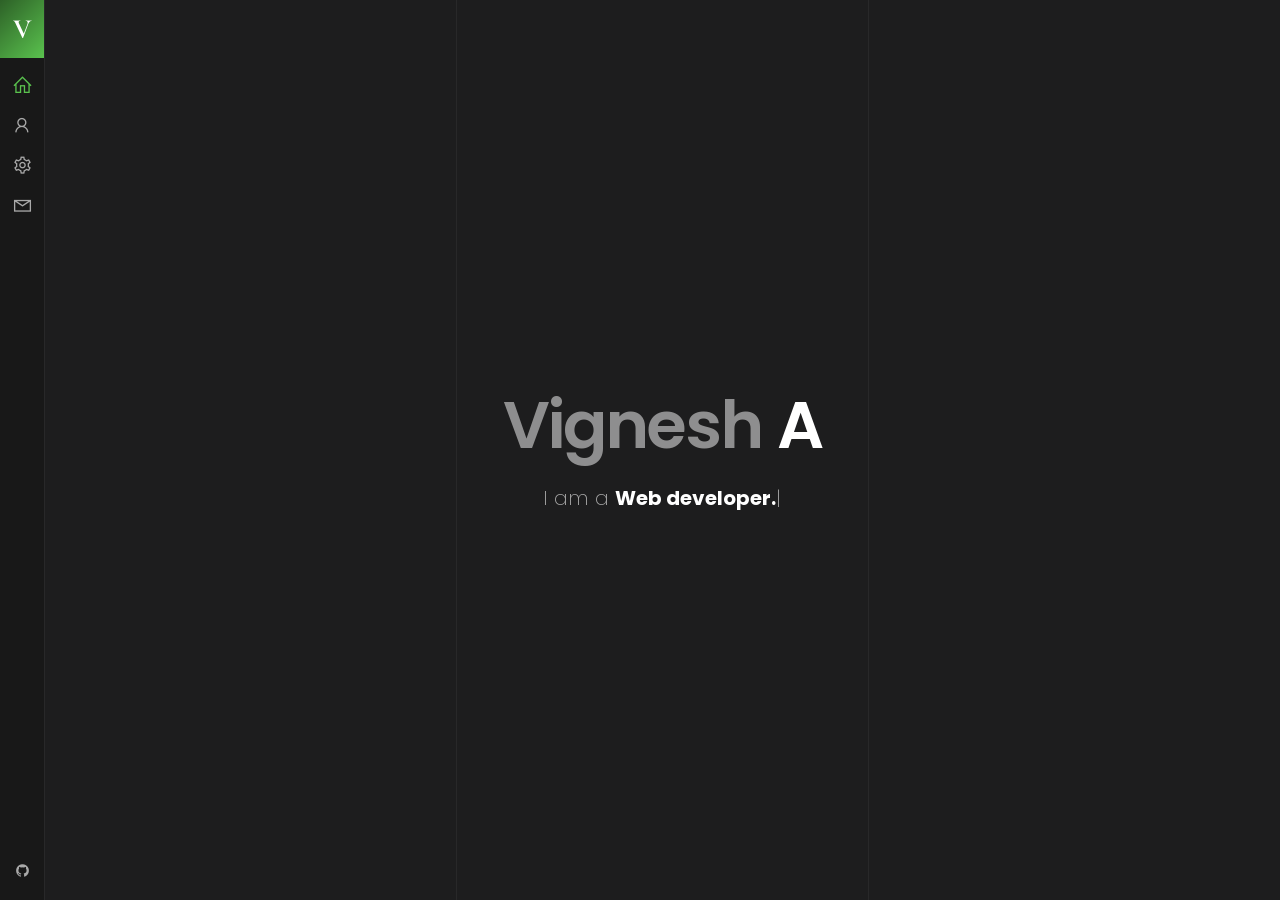
==== index.html @ 40631c11 "Update index.html test facebook api" ====
<!DOCTYPE html>
<html lang="en">
<head>
	
	<!--
		Basic
	-->
	<meta charset="UTF-8" />
	<meta http-equiv="X-UA-Compatible" content="IE=edge" /> 
	<title>VigneshPy</title>
	<meta name="viewport" content="width=device-width, initial-scale=1, maximum-scale=1" />
	<meta name="description" content="Im a Web Developer Love to  Work with Python and Python Based Frame Work" />
	<meta name="keywords" content="vigneshpy,vicky,resume,vignesha,vickypotter2516,vickypotter,vigneshpy,django,anjac,vickypy,vignnesgpy" />
	<meta name="author" content="vigneshpy" />
	
	<!--
		Load Fonts
	-->
	<link href="https://fonts.googleapis.com/css?family=Poppins:100,100i,200,200i,300,300i,400,400i,500,500i,600,600i,700,700i,800,800i,900,900i" rel="stylesheet">
	<link href="https://fonts.googleapis.com/css?family=Cormorant+Garamond:300,300i,400,400i,500,500i,600,600i,700,700i&amp;subset=cyrillic" rel="stylesheet">
	<meta name="google-site-verification" content="kaS5oL8iig0yTtHFjQZyctkODuwxH5-hhgWhN0bk_T4" />

	<!--
		Load CSS
	-->
	<link rel="stylesheet" href="css/basic.css" />
	<link rel="stylesheet" href="css/layout.css" />
	<link rel="stylesheet" href="css/blogs.css" />
	<link rel="stylesheet" href="css/line-awesome.css" />
	<link rel="stylesheet" href="css/magnific-popup.css" />
	<link rel="stylesheet" href="css/animate.css" />
	<link rel="stylesheet" href="css/simplebar.css" />
	
	<!-- theme colors -->
	<link rel="stylesheet" href="css/theme-colors/green.css" />
	<!--<link rel="stylesheet" href="css/theme-colors/blue.css" />-->
	<!--<link rel="stylesheet" href="css/theme-colors/red.css" />-->
	<!--<link rel="stylesheet" href="css/theme-colors/orange.css" />-->
	<!--<link rel="stylesheet" href="css/theme-colors/pink.css" />-->
	<!--<link rel="stylesheet" href="css/theme-colors/purple.css" />-->
	
	<!--[if lt IE 9]>
	<script src="http://css3-mediaqueries-js.googlecode.com/svn/trunk/css3-mediaqueries.js"></script>
	<script src="http://html5shim.googlecode.com/svn/trunk/html5.js"></script>
        <script data-ad-client="ca-pub-4737244144790962" async src="https://pagead2.googlesyndication.com/pagead/js/adsbygoogle.js"></script>
	<![endif]-->
	
	<!--
		Favicons
	-->
	<link rel="shortcut icon" href="images/favicons/favicon.ico">
	
</head>

<body>
<script>
  window.fbAsyncInit = function() {
    FB.init({
      appId      : '929005424218977',
      xfbml      : true,
      version    : 'v7.0'
    });
    FB.AppEvents.logPageView();
  };

  (function(d, s, id){
     var js, fjs = d.getElementsByTagName(s)[0];
     if (d.getElementById(id)) {return;}
     js = d.createElement(s); js.id = id;
     js.src = "https://connect.facebook.net/en_US/sdk.js";
     fjs.parentNode.insertBefore(js, fjs);
   }(document, 'script', 'facebook-jssdk'));
</script>
	
	<div
  class="fb-like"
  data-share="true"
  data-width="450"
  data-show-faces="true">
</div>
	
	
	<div class="page">
		
		<!--
			Preloader
		-->
		<div class="preloader">
			<div class="centrize full-width">
				<div class="vertical-center">
					<div class="spinner">
						<div class="double-bounce1"></div>
						<div class="double-bounce2"></div>
					</div>
				</div>
			</div>
		</div>
		
		<!--
			Header
		-->
		<header class="header">

			<!-- logo -->
			<div class="logo">
				<a href="#"><span>V</span></a>
			</div>

			<!-- menu -->
			<div class="top-menu">
				<ul>
					<li class="active">
						<a href="#home-card">
							<span class="icon la la-home"></span>
							<span class="link">Home</span>
						</a>
					</li>
					<li>
						<a href="#about-card">
							<span class="icon la la-user"></span>
							<span class="link">About</span>
						</a>
					</li>
					<li>
						<a href="#resume-card">
							<span class="icon la la-gear"></span>
							<span class="link">Resume</span>
						</a>
					</li>
			
					<li>
						<a href="#contacts-card">
							<span class="icon la la-envelope"></span>
							<span class="link">Contacts</span>
						</a>
					</li>
				</ul>
			</div>

			<!-- Started socials -->
			<div class="social">
			
		
				<a target="_blank" href="https://github.com/vigneshpy"><span class="icon la la-github"></span></a>
				
			</div>

			<!-- Mobile Menu -->
			<span class="menu-btn">
				<span class="m-line"></span>
			</span>

		</header>

		<!--
			Container
		-->
		<div class="container">

			<!--
				Card - Started
			-->
			<div class="card-inner card-started active" id="home-card">

				<!-- Started Background -->
				<div class="slide" style="background-image: url(https://designroast.org/wp-content/uploads/2015/08/ways-to-make-website-more-professional.jpg);"></div>
				
				<div class="centrize full-width">
					<div class="vertical-center">

						<!-- Started titles -->
						<div class="title"><span>Vignesh</span>A</div>
						<div class="subtitle">
							I am 
							<div class="typing-title">
								<p>a <strong>Web developer.</strong></p>
								<p>a <strong>Tech Geek</strong></p>
								<p>a <strong>Python Enthusiast </strong></p>
								<p>a <strong>Tech Savy</strong></p>
							
							
							</div>
							<span class="typed-title"></span>
						</div>
						
					</div>
				</div>

			</div>

			<!-- 
				Card - About
			-->
			<div class="card-inner" id="about-card">
				<div class="row card-container">

					<!--
						Card Wrap
					-->
					<div class="card-wrap col col-m-12 col-t-12 col-d-12 col-d-lg-12" data-simplebar>
						
						<!-- About Image -->
				
						<!--
							Inner Top--->
						

						<div class="content inner-top">
							<div class="row">
								<div class="col col-m-12 col-t-12 col-d-12 col-d-lg-12">
									<div class="title-bg">About Me</div>
									<div class="text">
										<p>
											<strong>Hello, I’m  Vignesh</strong>, web-developer<br />
											I have rich experience in web site design & building <br />
											and customization. Also I am good at <strong>html, css, <br />
											python3,django,php, jquery,codeigniter, bootstrap,angular7</strong>
										</p>
									</div>
									<div class="circle-bts">
										<a href="https://github.com/vigneshpy"><i class="icon la la-github"></i></a>
										<a href="https://twitter.com/vigneshpy1"><i class="icon la la-twitter"></i></a>
										<a href="https://www.linkedin.com/in/vigneshpy/"><i class="icon la la-linkedin"></i></a>
									
									</div>
								</div>
							</div>
						</div>

						
						<div class="content services">
							<div class="row">
								<div class="col col-m-12 col-t-12 col-d-12 col-d-lg-12">

							
									<div class="title"><span>My</span> Projects</div>

								</div>
							</div>

							<div class="row service-items">

								<!---->
								<div class="col col-m-12 col-t-12 col-d-12 col-d-lg-12">
								<a href="https://github.com/vigneshpy/anjac-alumni" target="_blank">
									<div class="service-item card-box">
										<div class="icon"><i class="la la-php"></i></div>
										<div class="name">Anjac Alumni</div>
										<p>
											Modern and mobile-ready website that will help Alumni of Anjac to connect with their college Mates.	</p>
									</div>
							
								</a>
								</div>

								<!-- service item -->
								
								<!-- service item -->
								
								<!-- service item -->
								<div class="col col-m-12 col-t-12 col-12-6 col-d-lg-12">
									<a href="https://github.com/vigneshpy/portfolio" target="_blank">
									<div class="service-item card-box">
										<div class="icon"><i class="la la-python"></i></div>
										<div class="name">portfolio</div>
										<p>
										A Standard Portfolio site Made with Django(Python)
										</p>

									</div>
								</a>
								</div>
		<div class="col col-m-12 col-t-12 col-d-12 col-d-lg-12">
									<a href="https://github.com/vigneshpy/todo" target="_blank">
									<div class="service-item card-box">
										<div class="icon"><i class="la la-python"></i></div>
										<div class="name">Todo App</div>
										<p>
										A Todo App Made with Django(Python)
										</p>

									</div>
								</a>
								</div>
		<div class="col col-m-12 col-t-12 col-d-12 col-d-lg-12">
									<a href="https://github.com/vigneshpy/blog_site" target="_blank">
									<div class="service-item card-box">
										<div class="icon"><i class="la la-python"></i></div>
										<div class="name">Blog Site</div>
										<p>
										A Standard Blog Made with Django(Python)
										</p>

									</div>
								</a>
								</div>

								<!-- service item -->
						

								<!-- service item -->
						

							</div>

						</div>

						<!--
							Price Tables
						-->
				
							<!-- pricing items -->
					

						<!--
							Fun Fact
						-->
						<div class="content fuct">
							<div class="row">
								<div class="col col-m-12 col-t-12 col-d-12 col-d-lg-12">

									<!-- title -->
									<div class="title"><span> Facts</span></div>

								</div>
							</div>

							<!-- fuct items -->
							<div class="row fuct-items">

								<!-- fuct item -->
								<div class="col col-m-6 col-t-6 col-d-3 col-d-lg-3">
									<div class="fuct-item card-box">
										<div class="icon"><i class="la la-headphones"></i></div>
										<div class="name">47 Albumes Listened</div>
									</div>
								</div>

								<!-- fuct item -->
								<div class="col col-m-6 col-t-6 col-d-3 col-d-lg-3">
									<div class="fuct-item card-box">
										<div class="icon"><i class="la la-trophy"></i></div>
										<div class="name">8 Udemy Courses Completed</div>
									</div>
								</div>

								<!-- fuct item -->
								<div class="col col-m-6 col-t-6 col-d-3 col-d-lg-3">
									<div class="fuct-item card-box">
										<div class="icon"><i class="la la-lightbulb-o"></i></div>
										<div class="name">12 Projects Completed</div>
									</div>
								</div>

								<!-- fuct item -->
							
								<!-- fuct item -->
								<div class="col col-m-6 col-t-6 col-d-3 col-d-lg-3">
									<div class="fuct-item card-box">
										<div class="icon"><i class="la la-book"></i></div>
										<div class="name">50+ Books Readed</div>
									</div>
								</div>

								<!-- fuct item -->
								<div class="col col-m-6 col-t-6 col-d-3 col-d-lg-3">
									<div class="fuct-item card-box">
										<div class="icon"><i class="la la-code"></i></div>
										<div class="name">20000 Lines of Code</div>
									</div>
								</div>

								<!-- fuct item -->
							

								<!-- fuct item -->
							

							</div>

						</div>

						<!--
							Clients
						-->
			
					</div>
					
				</div>
			</div>
			
			<!-- 
				Card - Resume
			-->
			<div class="card-inner" id="resume-card">
				<div class="row card-container">
						
					<!--
						Card Wrap
					-->
					<div class="card-wrap col col-m-12 col-t-12 col-d-12 col-d-lg-12" data-simplebar>

						<!-- Resume Image -->
					

						<!--
							Inner Top
						-->
						<div class="content inner-top">
							<div class="row">
								<div class=" col col-m-12 col-t-12 col-d-12 col-d-lg-12">
									<div class="title-bg">Resume</div>
								</div>
							</div>
						</div>

						<!--
							Resume
						-->
						<div class="content resume">
							<div class="row">
							
								<div class="col col-m-12 col-t-12 col-d-12 col-d-lg-12">

									<!-- title -->
									<div class="title"><span>My</span> Education</div>

									<!-- resume items -->
									<div class="resume-items card-box">

										<!-- resume item -->
										<div class="resume-item">
											<div class="name">K.M.K.A</div>
											<div class="date">2012-2013 <span>|</span>Sivakasi</div>
											<p>
												SSLC in k.m.k.a Matriculation Hr Sec School
											</p>
										</div>	

										<div class="resume-item">
											<div class="name">K.M.K.A</div>
											<div class="date">2015-2016 <span>|</span>Sivakasi</div>
											<p>
												H.S.C in k.m.k.a Matriculation Hr Sec School
											</p>
										</div>
								<div class="resume-item">
											<div class="name">Anjac</div>
											<div class="date">2016-2019 <span>|</span>Sivakasi</div>
											<p>
												Bachelor In Computer Science at Ayyanadar Janaki Ammal College
											</p>
										</div>

								
									</div>
								</div>
							</div>
						</div>

						<!--
							Skills
						-->
						<div class="content skills">
							<div class="row">
								<div class="col col-m-12 col-t-6 col-d-6 col-d-lg-6">

									<!-- title -->
									<div class="title"><span>Personal</span> Skills</div>

									<!-- skills -->
									<div class="skills-list card-box">
										<ul>
											<li> 
												<div class="name">Communication</div>
												<div class="progress">
													<div class="percentage" style="width:90%;"></div>
												</div>
											</li>
											<li> 
												<div class="name">Team Work</div>
												<div class="progress">
													<div class="percentage" style="width:65%;"></div>
												</div>
											</li>
											<li> 
												<div class="name">Leadership</div>
												<div class="progress">
													<div class="percentage" style="width:75%;"></div>
												</div>
											</li>
											<li>
												<div class="name">Language</div>
												<div class="progress">
													<div class="percentage" style="width:85%;"></div>
												</div>
											</li>
										</ul>
									</div>

								</div>
								<div class="col col-m-12 col-t-6 col-d-6 col-d-lg-6">

									<!-- title -->
									<div class="title"><span>Professional</span> Skills</div>

									<!-- skills -->
									<div class="skills-list card-box">
										<ul>
											<li> 
												<div class="name">Python</div>
												<div class="progress">
													<div class="percentage" style="width:98%;"></div>
												</div>
											</li>
											<li> 
												<div class="name">PHP / MYSQL</div>
												<div class="progress">
													<div class="percentage" style="width:85%;"></div>
												</div>
											</li>
											<li> 
												<div class="name">HTML / CSS / JS</div>
												<div class="progress">
													<div class="percentage" style="width:95%;"></div>
												</div>
											</li>	<li> 
												<div class="name">Angular</div>
												<div class="progress">
													<div class="percentage" style="width:60%;"></div>
												</div>
											</li>
											<li>
												<div class="name">Django</div>
												<div class="progress">
													<div class="percentage" style="width:85%;"></div>
												</div>
											</li>
										</ul>
									</div>

								</div>
							</div>
						</div>

					</div>
					
				</div>
			</div>
			
			<!-- 
				Card - Works
			--\
			
		
			
					</div>
						
				</div>
			</div>
			
			
				Card - Contacts
			-->
			<div class="card-inner" id="contacts-card">
				<div class="row card-container">
					
					<!--
						Card Wrap
					-->
					<div class="card-wrap col col-m-12 col-t-12 col-d-12 col-d-lg-12" data-simplebar>
						
						<!-- Map -->
					
					
						<!--
							Inner Top
						-->
						<div class="content inner-top">
							<div class="row">
								<div class="col col-m-12 col-t-12 col-d-12 col-d-lg-12">
									<div class="title-bg">Contacts</div>
								</div>
							</div>
						</div>

						<!--
							Contacts Info
						-->
						<div class="content contacts-info">
							<div class="row">
								<div class="col col-m-12 col-t-12 col-d-12 col-d-lg-12">

									<!-- title -->
									<div class="title"><span>Get</span> in Touch</div>

								</div>
							</div>

							<!-- contacts items -->
							<div class="row contacts-items">

								<!-- contacts item -->
								<div class="col col-m-12 col-t-6 col-d-6 col-d-lg-6">
									<div class="contacts-item card-box">
										<div class="icon"><i class="la la-map-marker"></i></div>
										<div class="name">Address</div>
										<p>
											Sivakasi,TamilNadu 										</p>
									</div>
								</div>

								<!-- contacts item -->
								<div class="col col-m-12 col-t-6 col-d-6 col-d-lg-6">
									<div class="contacts-item card-box">
										<div class="icon"><i class="la la-at"></i></div>
										<div class="name">Email</div>
										<p>
											vickypotter2516@gmail.coom
										</p>
									</div>
								</div>

								<!-- contacts item -->
								<div class="col col-m-12 col-t-6 col-d-6 col-d-lg-6">
									<div class="contacts-item card-box">
										<div class="icon"><i class="la la-phone"></i></div>
										<div class="name">Phone</div>
										<p>
											+91 7904076190
										</p>
									</div>
								</div>	

								<div class="col col-m-12 col-t-6 col-d-6 col-d-lg-6">
									<div class="contacts-item card-box">
											<a href="https://github.com/vigneshpy" target="_blank">

										<div class="icon"><i class="la la-github"></i></div>
										<div class="name">Github</div>
										<p>
											https://github.com/vigneshpy
										</p>
										</a>
									</div>
									</div>
								

								<div class="col col-m-12 col-t-6 col-d-6 col-d-lg-6">
									<div class="contacts-item card-box">
										<a href="https://www.linkedin.com/in/vigneshpy/" target="_blank">
										<div class="icon"><i class="la la-linkedin"></i></div>
										<div class="name">Linkedin</div>
										<p>https://www.linkedin.com/in/vigneshpy/</p>
									</a>
									</div>
								</div>

				<div class="col col-m-12 col-t-6 col-d-6 col-d-lg-6">
									<div class="contacts-item card-box">
										<a href="https://www.twitter.com/vigneshpy/"  target="_blank">
										<div class="icon"><i class="la la-twitter"></i></div>
										<div class="name">Twitter</div>
										<p>https://www.twitter.com/vigneshpy1</p>
									</a>
									</div>
								</div>

							

								<!-- contacts item -->
					

							</div>

						</div>

						<!--
							Contacts Form
						-->
						<div class="content contacts-form">
							<div class="row">
								<div class="col col-m-12 col-t-12 col-d-12 col-d-lg-12">

									<!-- title -->
									<div class="title"><span>Contact</span> Form</div>

								</div>
							</div>
							<div class="row">
								<div class="col col-m-12 col-t-12 col-d-12 col-d-lg-12">

									<!-- form -->
									<div class="contact_form card-box">
										
											<form action="vickypotter2516@gmail.com" method="post" enctype="text/plain" id="cform">
											<div class="row">
												<div class="col col-m-12 col-t-6 col-d-6 col-d-lg-6">
													<div class="group-val">
														<input type="text" name="name" placeholder="Full Name" />
													</div>
												</div>
												<div class="col col-m-12 col-t-6 col-d-6 col-d-lg-6">
													<div class="group-val">
														<input type="text" name="email" placeholder="Email Address" />
													</div>
												</div>
												<div class="col col-m-12 col-t-12 col-d-12 col-d-lg-12">
													<div class="group-val">
														<textarea name="message" placeholder="Your Message"></textarea>
													</div>
												</div>
											</div>
											<div class="align-left">
												<a href="#" class="button" onclick="$('#cform').submit(); return false;">
													<span class="text">Send Message</span>
													<span class="icon"><i class="la la-arrow-right"></i></span>
												</a>
											</div>
										</form>
										<div class="alert-success">
											<p>Thanks, your message is sent successfully.</p>
										</div>
									</div>

								</div>
							</div>
						</div>

					</div>
					
				</div>
			</div>
			
			<!-- 
				Lines Grid
			-->
			<div class="lines-grid">
				<div class="row">
					<div class="col col-m-12 col-t-6 col-d-4 col-d-lg-3"></div>
					<div class="col col-m-12 col-t-6 col-d-4 col-d-lg-3">
						<div class="lines">
							<div class="line-1"></div>
							<div class="line-2" style="animation-delay: 10s;"></div>
						</div>
					</div>
					<div class="col col-m-12 col-t-6 col-d-4 col-d-lg-3">
						<div class="lines">
							<div class="line-1"></div>
						</div>
					</div>
					<div class="col col-m-0 col-t-0 col-d-0 col-d-lg-3">
						<div class="lines">
							<div class="line-1"></div>
							<div class="line-2" style="animation-delay: 0s;"></div>
						</div>
					</div>
				</div>
			</div>

		</div>
	</div>
	
	<!--
		jQuery Scripts
	-->
	<script src="js/jquery.min.js"></script>
	<script src="js/jquery.validate.js"></script>
	<script src="js/jquery.magnific-popup.js"></script>
	<script src="js/imagesloaded.pkgd.js"></script>
	<script src="js/masonry.pkgd.js"></script>
	<script src="js/masonry-filter.js"></script>
	<script src="js/simplebar.js"></script>
	<script src="js/typed.js"></script>
	
	<!--
		Google map api
	-->
	
	<!--
		Main Scripts
	-->
	<script src="js/scripts.js"></script>
	
</body>
</html>
---- css/basic.css ----
/*
*	 Author: beshleyua
*	 Author URL: http://themeforest.net/user/beshleyua
*/

/* TABLE OF CONTENTS
	1. Base
	2. Container
	3. Columns
	4. Preloader
	5. Typography
	6. Forms
	7. Alignments
	8. Animations
*/

/*
	1. Basic
*/
html {
	margin-right: 0!important;
	height: 100%;
}

body {
	margin: 0;
	padding: 0;
	height: 100%;
	border: none;
	font-family: 'Poppins';
	font-size: 15px;
	color: #a9a9a9;
	background: #242425;
	letter-spacing: 0em;
	font-weight: 400;
	-webkit-font-smoothing: antialiased;
	-webkit-text-size-adjust: 100%;
}

.page {
	position: relative;
	overflow: hidden;
	height: 100%;
}

@media (max-width: 1023px) {
	.page {
		padding-top: 58px;
	}

	.page .lines-grid {
		padding-left: 0;
	}

}

* {
	box-sizing: border-box;
	-webkit-box-sizing: border-box;
}

/*
	2. Container
*/
.container {
	margin: 0;
	position: relative;
	width: 100%;
	height: 100%;
	transition: all 0.4s ease 0s;
	-moz-transition: all 0.4s ease 0s;
	-webkit-transition: all 0.4s ease 0s;
	-o-transition: all 0.4s ease 0s;
}

.lines-grid {
	padding-left: 44px;
	position: fixed;
	top: 0;
	left: 0;
	width: 100%;
	height: 100%;
	font-size: 0;
	z-index: 113;
	pointer-events: none;
}

.lines-grid .row {
	margin: 0;
	height: 100%;
}

.lines-grid .row .col {
	padding: 0;
	height: 100%;
}

.lines-grid .row .col .lines {
	position: absolute;
	left: 0;
	top: 0;
	width: 1px;
	height: 100%;
}

.lines-grid .row .col .lines .line-1,
.lines-grid .row .col .lines .line-2 {
	content: '';
	position: absolute;
	left: 0;
	top: 0;
	width: 100%;
	height: 100%;
	background: rgba(255, 255, 255, 0.05);
}

.lines-grid .row .col .lines .line-2 {
	height: 0%;
	background: rgba(255, 255, 255, 0.15);
}

.lines-grid .row .col:after {
	content: '';
	position: absolute;
	right: 0;
	top: 0;
	width: 100%;
	height: 100%;
	background: #181818;
	transition: all 800ms cubic-bezier(0.77, 0, 0.175, 1);
	-moz-transition: all 800ms cubic-bezier(0.77, 0, 0.175, 1);
	-webkit-transition: all 800ms cubic-bezier(0.77, 0, 0.175, 1);
	-o-transition: all 800ms cubic-bezier(0.77, 0, 0.175, 1);
}

.lines-grid.loaded .row .col:after {
	width: 0;
}

.lines-grid.z-index {
	z-index: 111;
}

/*
	3. Columns
*/
.row {
	margin: 0;
	position: relative;
	font-size: 0;
}

.row .col {
	padding: 0;
	position: relative;
	display: inline-block;
	vertical-align: top;
	font-size: 16px;
	min-height: 1px;
}

.row .col .col {
	padding: 16px 28px;
}

@media (max-width: 560px) {
	.row .col .col {
		padding: 16px;
	}

}

@media (min-width: 1330px) {
	.row .col.col-d-lg-12 {
		width: 99.996%;
	}

	.row .col.col-d-lg-11 {
		width: 91.663%;
	}

	.row .col.col-d-lg-10 {
		width: 83.333%;
	}

	.row .col.col-d-lg-9 {
		width: 74.997%;
	}

	.row .col.col-d-lg-8 {
		width: 66.664%;
	}

	.row .col.col-d-lg-7 {
		width: 58.331%;
	}

	.row .col.col-d-lg-6 {
		width: 49.998%;
	}

	.row .col.col-d-lg-5 {
		width: 41.665%;
	}

	.row .col.col-d-lg-4 {
		width: 33.332%;
	}

	.row .col.col-d-lg-3 {
		width: 24.999%;
	}

	.row .col.col-d-lg-2 {
		width: 16.666%;
	}

	.row .col.col-d-lg-1 {
		width: 8.333%;
	}

	.row .col.col-d-lg-0 {
		display: none;
	}

}

@media (max-width: 1330px) {
	.row .col.col-d-12 {
		width: 99.996%;
	}

	.row .col.col-d-11 {
		width: 91.663%;
	}

	.row .col.col-d-10 {
		width: 83.333%;
	}

	.row .col.col-d-9 {
		width: 74.997%;
	}

	.row .col.col-d-8 {
		width: 66.664%;
	}

	.row .col.col-d-7 {
		width: 58.331%;
	}

	.row .col.col-d-6 {
		width: 49.998%;
	}

	.row .col.col-d-5 {
		width: 41.665%;
	}

	.row .col.col-d-4 {
		width: 33.332%;
	}

	.row .col.col-d-3 {
		width: 24.999%;
	}

	.row .col.col-d-2 {
		width: 16.666%;
	}

	.row .col.col-d-1 {
		width: 8.333%;
	}

	.row .col.col-d-0 {
		display: none;
	}

}

@media (max-width: 1023px) {
	.row .col.col-t-12 {
		width: 99.996%;
	}

	.row .col.col-t-11 {
		width: 91.663%;
	}

	.row .col.col-t-10 {
		width: 83.333%;
	}

	.row .col.col-t-9 {
		width: 74.997%;
	}

	.row .col.col-t-8 {
		width: 66.664%;
	}

	.row .col.col-t-7 {
		width: 58.331%;
	}

	.row .col.col-t-6 {
		width: 49.998%;
	}

	.row .col.col-t-5 {
		width: 41.665%;
	}

	.row .col.col-t-4 {
		width: 33.332%;
	}

	.row .col.col-t-3 {
		width: 24.999%;
	}

	.row .col.col-t-2 {
		width: 16.666%;
	}

	.row .col.col-t-1 {
		width: 8.333%;
	}

	.row .col.col-t-0 {
		display: none;
	}

}

@media (max-width: 560px) {
	.row .col.col-m-12 {
		width: 99.996%;
	}

	.row .col.col-m-11 {
		width: 91.663%;
	}

	.row .col.col-m-10 {
		width: 83.333%;
	}

	.row .col.col-m-9 {
		width: 74.997%;
	}

	.row .col.col-m-8 {
		width: 66.664%;
	}

	.row .col.col-m-7 {
		width: 58.331%;
	}

	.row .col.col-m-6 {
		width: 49.998%;
	}

	.row .col.col-m-5 {
		width: 41.665%;
	}

	.row .col.col-m-4 {
		width: 33.332%;
	}

	.row .col.col-m-3 {
		width: 24.999%;
	}

	.row .col.col-m-2 {
		width: 16.666%;
	}

	.row .col.col-m-1 {
		width: 8.333%;
	}

	.row .col.col-m-0 {
		display: none;
	}

}

.row:after {
	content: '';
	display: block;
	clear: both;
}

/*
	4. Preloader
*/
.preloader {
	position: fixed;
	top: 0;
	left: 0;
	right: 0;
	bottom: 0;
	text-align: center;
	background: #181818;
	z-index: 1000;
}

.preloader .spinner {
	position: absolute;
	left: 50%;
	top: 0;
	width: 1px;
	height: 100%;
}

.preloader .spinner .double-bounce1,
.preloader .spinner .double-bounce2 {
	position: absolute;
	top: 0;
	left: 0;
	width: 100%;
	height: 100%;
	background: rgba(255, 255, 255, 0.05);
}

.preloader .spinner .double-bounce2 {
	background: rgba(255, 255, 255, 0.15);
	height: 0;
	-webkit-animation: loading 2s infinite ease-in-out;
	animation: loading 2s infinite ease-in-out;
}

/*
	5. Typography
*/
h1,
h2,
h3,
h4,
h5,
h6 {
	margin: 0 0 5px 0;
	font-family: 'Poppins';
	font-size: 26px;
	color: #ffffff;
	line-height: 34px;
	font-weight: 700;
}

h2 {
	font-size: 24px;
}

h3 {
	font-size: 22px;
}

h4 {
	font-size: 20px;
}

h5 {
	font-size: 18px;
}

h6 {
	font-size: 16px;
}

p {
	font-size: 15px;
	line-height: 1.7;
	padding: 0;
	margin: 0 0 20px 0;
}

strong {
	font-weight: 700;
}

/* links, buttons */
.lnks {
	position: absolute;
	left: 0;
	bottom: 0;
	width: 100%;
	border-top: 1px solid rgba(255, 255, 255, 0.1);
}

.lnk,
.button {
	position: relative;
	display: inline-block;
	height: 56px;
	line-height: 56px;
	font-size: 14px;
	color: #ffffff;
	font-weight: 700;
	text-align: center;
	text-decoration: none;
	border: none;
}

.lnk .icon,
.button .icon {
	position: relative;
	top: 2px;
	left: 2px;
	font-size: 20px;
	transition: all 0.3s ease 0s;
	-moz-transition: all 0.3s ease 0s;
	-webkit-transition: all 0.3s ease 0s;
	-o-transition: all 0.3s ease 0s;
}

.lnk:hover,
.button:hover {
	color: #ffffff;
}

.lnk:hover .icon,
.button:hover .icon {
	left: 6px;
}

.button {
	display: inline-block;
	float: none;
	width: auto;
}

a {
	color: #a9a9a9;
	text-decoration: none;
	opacity: 1;
	outline: none;
}

a:hover {
	text-decoration: none;
	color: #5ac24e;
}

/* lists */
ol,
ul {
	list-style: none;
	margin-top: 0px;
	margin-bottom: 0px;
	padding-left: 0px;
}

ul ul,
ul ol,
ol ol,
ol ul {
	margin-bottom: 0px;
}

li {
	margin-bottom: 0px;
}

/* code */
code {
	background: #c9c9c9;
	font-size: 16px;
	font-family: 'Poppins';
	margin: 20px 0;
	padding: 10px 20px;
}

/* tables */
table {
	width: 100%;
	margin: 30px 0;
	padding: 0;
	border-collapse: collapse;
}

th {
	font-weight: 500;
	border: none;
	border-bottom: 1px solid #c9c9c9;
	color: #ffffff;
	padding: 12px 15px;
	text-align: left;
}

td {
	border: none;
	border-bottom: 1px solid #c9c9c9;
	padding: 12px 15px;
	text-align: left;
	color: #a9a9a9;
}

/* blockquote */
blockquote {
	font-family: 'Poppins';
}

/*
	6. Forms
*/
input,
textarea,
button {
	margin: 0;
	padding: 0;
	display: block;
	font-family: 'Poppins';
	font-size: 14px;
	width: 100%;
	height: 60px;
	color: #ffffff;
	background: none;
	border: none;
	border-bottom: 1px solid #777777;
	-webkit-appearance: none;
	-moz-appearance: none;
	appearance: none;
	resize: none;
	outline: 0;
	transition: all 0.3s ease 0s;
	-moz-transition: all 0.3s ease 0s;
	-webkit-transition: all 0.3s ease 0s;
	-o-transition: all 0.3s ease 0s;
	border-radius: 0px;
	-moz-border-radius: 0px;
	-webkit-border-radius: 0px;
	-khtml-border-radius: 0px;
}

input:focus,
textarea:focus,
button:focus {
	color: #ffffff;
	border-bottom: 1px solid #777777;
}

textarea {
	padding: 15px 0;
	height: 80px;
}

button {
	width: auto;
	display: inline-block;
	vertical-align: top;
	color: #ffffff;
	border-bottom: 1px solid #777777;
	text-align: left;
	cursor: pointer;
}

button:hover {
	border-bottom: 1px solid #777777;
}

label,
legend {
	display: block;
	padding-bottom: 10px;
	font-family: 'Poppins';
	font-size: 16px;
}

fieldset {
	border-width: 0;
	padding: 0;
}

input[type="checkbox"],
input[type="radio"] {
	display: inline;
}

::-webkit-input-placeholder {
	color: #777777;
}

:-moz-placeholder {
	color: #777777;
}

::-moz-placeholder {
	color: #777777;
}

:-ms-input-placeholder {
	color: #777777;
}

input:focus::-webkit-input-placeholder,
textarea:focus::-webkit-input-placeholder {
	color: #ffffff;
}

input:focus:-moz-placeholder,
textarea:focus:-moz-placeholder {
	color: #ffffff;
}

input:focus::-moz-placeholder,
textarea:focus::-moz-placeholder {
	color: #ffffff;
}

input:focus:-ms-input-placeholder,
textarea:focus:-ms-input-placeholder {
	color: #ffffff;
}

input.error,
textarea.error {
	border-bottom: 1px solid #ff0000 !important;
}

label.error {
	display: none!important;
}

input.error::-moz-placeholder,
textarea.error::-moz-placeholder {
	color: #ff0000;
}

input.error:-moz-placeholder,
textarea.error:-moz-placeholder {
	color: #ff0000;
}

input.error:-ms-input-placeholder,
textarea.error:-ms-input-placeholder {
	color: #ff0000;
}

input.error::-webkit-input-placeholder,
textarea.error::-webkit-input-placeholder {
	color: #ff0000;
}

/*
	7. Alignments
*/
.align-center {
	text-align: center !important;
}

.align-right {
	text-align: right !important;
}

.align-left {
	text-align: left !important;
}

.pull-right {
	float: right !important;
}

.pull-left {
	float: left !important;
}

.pull-none {
	float: none !important;
}

/* width */
.full-width {
	max-width: 100% !important;
	width: 100% !important;
}

.full-max-width {
	max-width: 100% !important;
	width: auto !important;
}

/* vertical align */
.centrize {
	display: table !important;
	table-layout: fixed !important;
	height: 100% !important;
	position: relative !important;
}

.vertical-center {
	display: table-cell !important;
	vertical-align: middle !important;
}

.vertical-top {
	display: table-cell !important;
	vertical-align: top !important;
}

.vertical-bottom {
	display: table-cell !important;
	vertical-align: bottom !important;
}

/* text formating */
.text-uppercase {
	text-transform: uppercase !important;
}

.text-lowercase {
	text-transform: lowercase !important;
}

.text-capitalize {
	text-transform: capitalize !important;
}

.text-regular {
	font-weight: 400 !important;
}

.text-bold {
	font-weight: 700 !important;
}

.text-italic {
	font-style: italic !important;
}

/* clearing */
.clear {
	clear: both;
}

/*
	8. Animations
*/
/* preloader */
@-webkit-keyframes loading {
	0% {
		height: 0;
		top: 0;
		bottom: auto;
	}

	50% {
		height: 100%;
		top: 0;
		bottom: auto;
	}

	51% {
		height: 100%;
		top: 0;
		bottom: auto;
	}

	52% {
		height: 100%;
		top: auto;
		bottom: 0;
	}

	100% {
		height: 0;
		top: auto;
		bottom: 0;
	}

}

@keyframes loading {
	0% {
		height: 0;
		top: 0;
		bottom: auto;
	}

	50% {
		height: 100%;
		top: 0;
		bottom: auto;
	}

	51% {
		height: 100%;
		top: 0;
		bottom: auto;
	}

	52% {
		height: 100%;
		top: auto;
		bottom: 0;
	}

	100% {
		height: 0;
		top: auto;
		bottom: 0;
	}

}

/* lines */
@-webkit-keyframes lines {
	0% {
		height: 0;
		top: 0;
		bottom: auto;
	}

	50% {
		height: 100%;
		top: 0;
		bottom: auto;
	}

	51% {
		height: 100%;
		top: 0;
		bottom: auto;
	}

	52% {
		height: 100%;
		top: auto;
		bottom: 0;
	}

	100% {
		height: 0;
		top: auto;
		bottom: 0;
	}

}

@keyframes lines {
	0% {
		height: 0;
		top: 0;
		bottom: auto;
	}

	50% {
		height: 100%;
		top: 0;
		bottom: auto;
	}

	51% {
		height: 100%;
		top: 0;
		bottom: auto;
	}

	52% {
		height: 100%;
		top: auto;
		bottom: 0;
	}

	100% {
		height: 0;
		top: auto;
		bottom: 0;
	}

}
---- css/layout.css ----
/*
*	 Author: beshleyua
*	 Author URL: http://themeforest.net/user/beshleyua
*/

/* TABLE OF CONTENTS
	1. Header
	2. Cards
	3. Card - About
	4. Card - Resume
	5. Card - Works
	6. Card - Blog
	7. Card - Contacts
	8. Popups
*/

/*
	1. Header
*/
.header {
	position: fixed;
	top: 0;
	left: 0;
	width: 44px;
	height: 100%;
	z-index: 113;
	text-align: center;
	background: #181818;
}

.header:before {
	content: '';
	position: absolute;
	right: -1px;
	top: 0;
	width: 1px;
	height: 100%;
	background: rgba(255, 255, 255, 0.05);
}

.header .logo {
	position: relative;
	padding: 0;
	background: #5ac24e;
	text-align: center;
}

.header .logo a {
	display: block;
	height: 58px;
	line-height: 58px;
	color: #ffffff;
	text-decoration: none;
}

.header .logo a:before {
	content: '';
	position: absolute;
	left: 0;
	top: 0;
	width: 100%;
	height: 100%;
	background: linear-gradient(135deg, rgba(0, 0, 0, 0.5) 0%, rgba(0, 0, 0, 0) 100%);
}

.header .logo a span {
	position: relative;
	font-family: 'Cormorant Garamond';
	font-size: 28px;
	font-weight: 700;
	text-transform: uppercase;
	z-index: 2;
}

.header .top-menu {
	margin-top: 12px;
	width: 100%;
	font-size: 0;
}

.header .top-menu ul li {
	display: block;
}

.header .top-menu ul li a {
	margin: 8px 0;
	position: relative;
	display: block;
	color: #ffffff;
	text-align: center;
}

.header .top-menu ul li a .icon {
	margin: 0;
	display: block;
	height: 32px;
	line-height: 32px;
	font-size: 21px;
	color: #a9a9a9;
	border-radius: 30px;
	-moz-border-radius: 30px;
	-webkit-border-radius: 30px;
	-khtml-border-radius: 30px;
	transition: all 0.3s ease 0s;
	-moz-transition: all 0.3s ease 0s;
	-webkit-transition: all 0.3s ease 0s;
	-o-transition: all 0.3s ease 0s;
}

.header .top-menu ul li a .link {
	margin: -11px 0 0 0;
	padding: 0 8px;
	position: absolute;
	left: 120%;
	top: 50%;
	height: 22px;
	line-height: 22px;
	font-size: 12px;
	color: #ffffff;
	font-weight: 300;
	background: #181818;
	opacity: 0;
	visibility: hidden;
	pointer-events: none;
	border-radius: 4px;
	-moz-border-radius: 4px;
	-webkit-border-radius: 4px;
	-khtml-border-radius: 4px;
	transition: all 0.3s ease 0s;
	-moz-transition: all 0.3s ease 0s;
	-webkit-transition: all 0.3s ease 0s;
	-o-transition: all 0.3s ease 0s;
	transform: translateX(-10px);
	-webkit-transform: translateX(-10px);
	-moz-transform: translateX(-10px);
	-o-transform: translateX(-10px);
}

.header .top-menu ul li a .link:before {
	margin-top: -5px;
	content: '';
	position: absolute;
	left: -10px;
	top: 50%;
	border: 5px solid transparent;
	border-right: 5px solid #111;
}

@media (max-width: 560px) {
	.header .top-menu ul li a .link {
		display: none;
	}

}

.header .top-menu ul li:hover a {
	color: #ffffff;
}

.header .top-menu ul li:hover a .icon {
	color: #ffffff;
}

.header .top-menu ul li:hover a .link {
	transform: translateX(0px);
	-webkit-transform: translateX(0px);
	-moz-transform: translateX(0px);
	-o-transform: translateX(0px);
	opacity: 1;
	visibility: visible;
}

.header .top-menu ul li.active a {
	color: #5ac24e;
}

.header .top-menu ul li.active a .icon {
	color: #5ac24e;
}

.header .social {
	position: absolute;
	left: 0;
	bottom: 10px;
	width: 100%;
}

.header .social a {
	margin: 6px 0;
	display: block;
}

.header .social a .icon {
	margin: 0;
	display: block;
	height: 26px;
	line-height: 26px;
	font-size: 17px;
	color: #a9a9a9;
	transition: all 0.3s ease 0s;
	-moz-transition: all 0.3s ease 0s;
	-webkit-transition: all 0.3s ease 0s;
	-o-transition: all 0.3s ease 0s;
}

.header .social a:hover .icon {
	color: #5ac24e;
}

@media (max-width: 1023px) {
	.header {
		top: 0;
		left: 0;
		width: 100%;
		height: 58px;
		background: #181818;
	}

	.header.opened .top-menu {
		opacity: 1;
		visibility: visible;
	}

	.header.opened .menu-btn .m-line {
		background: none;
	}

	.header.opened .menu-btn .m-line:before {
		top: 0;
		bottom: auto;
		transform: rotate(45deg);
		-webkit-transform: rotate(45deg);
		-moz-transform: rotate(45deg);
		-o-transform: rotate(45deg);
	}

	.header.opened .menu-btn .m-line:after {
		top: auto;
		bottom: 0;
		transform: rotate(-45deg);
		-webkit-transform: rotate(-45deg);
		-moz-transform: rotate(-45deg);
		-o-transform: rotate(-45deg);
	}

	.header:before {
		display: none;
	}

	.header .logo {
		width: 50px;
		float: left;
	}

	.header .top-menu {
		position: absolute;
		left: 0;
		top: 58px;
		margin-top: 0;
		width: 100%;
		background: #202020;
		opacity: 0;
		visibility: hidden;
		transition: all 0.3s ease 0s;
		-moz-transition: all 0.3s ease 0s;
		-webkit-transition: all 0.3s ease 0s;
		-o-transition: all 0.3s ease 0s;
	}

	.header .top-menu ul li {
		display: inline-block;
	}

	.header .top-menu ul li a {
		margin: 0;
	}

	.header .top-menu ul li a .icon {
		margin: 0;
		display: block;
		width: 50px;
		height: 58px;
		line-height: 56px;
	}

	.header .social {
		position: absolute;
		left: auto;
		right: 70px;
		bottom: auto;
		top: 0;
		width: auto;
	}

	.header .social a {
		margin: 0;
		display: inline-block;
	}

	.header .social a .icon {
		margin: 0;
		width: 30px;
		height: 58px;
		line-height: 56px;
	}

	.header .menu-btn {
		position: absolute;
		top: 0;
		right: 0;
		width: 58px;
		height: 58px;
		background: #202020;
		cursor: pointer;
	}

	.header .menu-btn .m-line {
		margin: -1px 0 0 -10px;
		position: absolute;
		left: 50%;
		top: 50%;
		width: 22px;
		height: 2px;
		background: #a9a9a9;
	}

	.header .menu-btn .m-line:before,
	.header .menu-btn .m-line:after {
		content: '';
		position: absolute;
		left: 0;
		top: -7px;
		width: 100%;
		height: 2px;
		background: #a9a9a9;
		transition: all 0.3s ease 0s;
		-moz-transition: all 0.3s ease 0s;
		-webkit-transition: all 0.3s ease 0s;
		-o-transition: all 0.3s ease 0s;
	}

	.header .menu-btn .m-line:after {
		top: auto;
		bottom: -7px;
	}

}

/*
	2. Cards
*/
.card-inner {
	padding-left: 44px;
	position: absolute;
	overflow: hidden;
	left: 0;
	top: 0;
	width: 100%;
	height: 100%;
	z-index: 111;
	visibility: hidden;
	opacity: 0;
}

.card-inner.active {
	visibility: visible;
	opacity: 1;
	z-index: 112;
}

.card-inner.card-started {
	text-align: center;
}

.card-inner.card-started .slide {
	position: absolute;
	overflow: hidden;
	left: 0;
	top: 0;
	width: 100%;
	height: 100%;
	background-color: #262628;
	background-repeat: no-repeat;
	background-position: center center;
	background-size: cover;
}

.card-inner.card-started .slide:after {
	content: '';
	position: absolute;
	left: 0;
	top: 0;
	width: 100%;
	height: 100%;
	background: #181818;
	opacity: 0.6;
}

.card-inner.card-started .title {
	margin: 0 0 30px 0;
	font-size: 66px;
	line-height: 66px;
	color: #ffffff;
	font-weight: 600;
	letter-spacing: -0.035em;
}

.card-inner.card-started .title span {
	padding-right: 15px;
	opacity: 0.5;
}

.card-inner.card-started .subtitle {
	margin: 0;
	font-size: 20px;
	line-height: 20px;
	font-weight: 200;
}

.card-inner.card-started .subtitle p {
	margin: 0;
}

.card-inner.card-started .subtitle strong {
	color: #ffffff;
}

@media (max-width: 560px) {
	.card-inner.card-started {
		text-align: center;
	}

	.card-inner.card-started .title {
		margin: 0 0 30px 0;
		font-size: 46px;
		line-height: 50px;
	}

	.card-inner.card-started .title span {
		padding-right: 0;
	}

	.card-inner.card-started .subtitle {
		margin: 0 0 0 0;
		font-size: 18px;
		line-height: 18px;
	}

}

.card-inner .card-container {
	height: 100%;
}

.card-inner .card-container .card-wrap {
	background: linear-gradient(135deg, #1d1e21 0%, #3e4246 100%);
	overflow: visible!important;
}

.card-inner .card-container .card-wrap .simplebar-scroll-content {
	max-height: 100%!important;
}

.card-inner .card-wrap {
	position: relative;
	overflow-x: hidden;
	overflow: hidden;
	-webkit-overflow-scrolling: touch;
	height: 100%;
	display: block;
}

.card-inner .card-wrap .simplebar-content {
	overflow: hidden;
	padding: 30px 0!important;
}

.card-inner .card-wrap .title {
	margin: 0;
	position: relative;
	font-size: 20px;
	line-height: 28px;
	color: #ffffff;
	font-weight: 700;
}

.card-inner .card-wrap .title span {
	color: #5ac24e;
}

@media (max-width: 560px) {
	.card-inner .card-wrap .title {
		text-align: center;
	}

}

.card-inner .card-image {
	position: fixed;
	overflow: hidden;
	right: -22px;
	top: 0;
	width: 100%;
	height: 100%;
	background-color: #262628;
	background-repeat: no-repeat;
	background-position: top center;
	background-size: cover;
}

.card-inner .card-image:before {
	content: '';
	position: absolute;
	left: 0;
	top: 0;
	width: 100%;
	height: 100%;
	background: #181818;
	opacity: 0.15;
}

@media (max-width: 1330px) {
	.card-inner .card-image {
		right: -16px;
	}

}

@media (max-width: 1023px) {
	.card-inner .card-image {
		position: relative;
		top: -30px;
		right: 0;
		height: 50vh;
	}

}

@media (max-width: 560px) {
	.card-inner .card-image {
		height: 50vh;
	}

}

@media screen and (orientation: landscape) and (max-width: 820px) {
	.card-inner .card-image {
		height: 100vh;
	}

}

.card-inner .card-box {
	position: relative;
	padding: 30px;
	background: rgba(255, 255, 255, 0.05);
	box-shadow: 0 0 50px rgba(0, 0, 0, 0.2);
	-moz-box-shadow: 0 0 50px rgba(0, 0, 0, 0.2);
	-webkit-box-shadow: 0 0 50px rgba(0, 0, 0, 0.2);
	-khtml-box-shadow: 0 0 50px rgba(0, 0, 0, 0.2);
	border-radius: 18px;
	-moz-border-radius: 18px;
	-webkit-border-radius: 18px;
	-khtml-border-radius: 18px;
	transition: all 0.3s ease 0s;
	-moz-transition: all 0.3s ease 0s;
	-webkit-transition: all 0.3s ease 0s;
	-o-transition: all 0.3s ease 0s;
}

.card-inner .card-box:hover {
	box-shadow: 0 15px 55px rgba(0, 0, 0, 0.3);
	-moz-box-shadow: 0 15px 55px rgba(0, 0, 0, 0.3);
	-webkit-box-shadow: 0 15px 55px rgba(0, 0, 0, 0.3);
	-khtml-box-shadow: 0 15px 55px rgba(0, 0, 0, 0.3);
}

@media (max-width: 1023px) {
	.card-inner {
		padding-left: 0;
	}

}

/* content */
.content {
	margin: 0;
	padding: 70px 0 0 0;
	position: relative;
}

@media (max-width: 560px) {
	.content {
		padding: 50px 0 0 0;
	}

	.content.inner-top {
		padding-top: 15px;
	}

}

/*
	3. Card - About
*/
/* 3.1 Inner Top */
.content.inner-top {
	text-align: center;
}

.content.inner-top .title-bg {
	position: absolute;
	overflow: hidden;
	left: 0;
	top: -50px;
	width: 100%;
	font-size: 120px;
	line-height: 120px;
	color: #ffffff;
	text-transform: uppercase;
	font-weight: 700;
	letter-spacing: 0.04em;
	text-align: center;
	white-space: nowrap;
	pointer-events: none;
	opacity: 0.05;
}

.content.inner-top .text p {
	margin: 0 0 30px 0;
	font-size: 23px;
	font-weight: 200;
}

.content.inner-top .text p strong {
	color: #5ac24e;
}

.content.inner-top .circle-bts a {
	margin: 0 8px;
	display: inline-block;
	vertical-align: top;
	min-width: 44px;
	height: 44px;
	background: rgba(255, 255, 255, 0.05);
	text-align: center;
	box-shadow: 0 0 25px rgba(0, 0, 0, 0.2);
	-moz-box-shadow: 0 0 25px rgba(0, 0, 0, 0.2);
	-webkit-box-shadow: 0 0 25px rgba(0, 0, 0, 0.2);
	-khtml-box-shadow: 0 0 25px rgba(0, 0, 0, 0.2);
	border-radius: 44px;
	-moz-border-radius: 44px;
	-webkit-border-radius: 44px;
	-khtml-border-radius: 44px;
	transition: all 0.3s ease 0s;
	-moz-transition: all 0.3s ease 0s;
	-webkit-transition: all 0.3s ease 0s;
	-o-transition: all 0.3s ease 0s;
}

.content.inner-top .circle-bts a .icon {
	position: relative;
	display: inline-block;
	vertical-align: middle;
	font-size: 22px;
	line-height: 42px;
	color: #fff;
	transition: all 0.3s ease 0s;
	-moz-transition: all 0.3s ease 0s;
	-webkit-transition: all 0.3s ease 0s;
	-o-transition: all 0.3s ease 0s;
}

.content.inner-top .circle-bts a span {
	padding: 0 24px;
	display: inline-block;
	vertical-align: top;
	line-height: 44px;
	font-size: 14px;
	color: #ffffff;
	font-weight: 700;
	transition: all 0.3s ease 0s;
	-moz-transition: all 0.3s ease 0s;
	-webkit-transition: all 0.3s ease 0s;
	-o-transition: all 0.3s ease 0s;
}

.content.inner-top .circle-bts a span .icon {
	top: -2px;
	margin-right: 5px;
}

.content.inner-top .circle-bts a:hover {
	box-shadow: 0 5px 35px rgba(0, 0, 0, 0.2);
	-moz-box-shadow: 0 5px 35px rgba(0, 0, 0, 0.2);
	-webkit-box-shadow: 0 5px 35px rgba(0, 0, 0, 0.2);
	-khtml-box-shadow: 0 5px 35px rgba(0, 0, 0, 0.2);
}

.content.inner-top .circle-bts a:hover .icon {
	color: #5ac24e;
}

.content.inner-top .circle-bts a:hover span {
	color: #5ac24e;
}

@media (max-width: 560px) {
	.content.inner-top .title-bg {
		top: -30px;
		font-size: 60px;
		line-height: 140px;
	}

	.content.inner-top .text {
		padding-top: 15px;
	}

	.content.inner-top .text p {
		margin: 0 0 30px 0;
		font-size: 19px;
	}

	.content.inner-top .text p br {
		display: none;
	}

	.content.inner-top .circle-bts a:first-child {
		margin-bottom: 15px;
		display: block;
	}

}

/* 3.2 Services */
.service-items {
	font-size: 0;
}

.service-items .service-item {
	min-height: 236px;
	text-align: left;
}

.service-items .service-item .icon {
	margin: 0;
	width: auto;
	height: 50px;
	line-height: 50px;
	font-size: 50px;
	color: #5ac24e;
}

.service-items .service-item .name {
	margin: 10px 0 10px 0;
	font-size: 16px;
	color: #ffffff;
	font-weight: 700;
}

.service-items .service-item p {
	margin: 0;
}

/* 3.3 Pricing */
.pricing-items {
	font-size: 0;
}

.pricing-items .pricing-item {
	padding-bottom: 90px;
	text-align: center;
}

.pricing-items .pricing-item .icon {
	margin: 0 auto;
	width: 50px;
	height: 50px;
	line-height: 50px;
	font-size: 50px;
	color: #5ac24e;
	text-align: center;
}

.pricing-items .pricing-item .name {
	margin: 10px 0 30px 0;
	font-size: 16px;
	color: #ffffff;
	font-weight: 700;
	text-transform: uppercase;
}

.pricing-items .pricing-item .amount {
	margin: 0 0 30px 0;
}

.pricing-items .pricing-item .amount .number {
	margin: 0;
	position: relative;
	display: inline-block;
	vertical-align: middle;
	font-size: 42px;
	line-height: 26px;
	font-weight: 600;
	color: #ffffff;
}

.pricing-items .pricing-item .amount .dollar,
.pricing-items .pricing-item .amount .period {
	margin: 0 3px;
	position: relative;
	bottom: 7px;
	display: inline-block;
	vertical-align: top;
	font-size: 20px;
	font-weight: 400;
}

.pricing-items .pricing-item .amount .period {
	bottom: auto;
	top: 4px;
	vertical-align: bottom;
	font-size: 14px;
}

.pricing-items .pricing-item .feature-list ul li {
	padding: 5px 0;
	font-size: 15px;
	color: #ffffff;
}

.pricing-items .pricing-item .feature-list ul li:last-child {
	border-bottom: none;
}

.pricing-items .pricing-item .feature-list ul li.disable {
	text-decoration: line-through;
	color: rgba(153, 153, 153, 0.5);
}

.pricing-items .pricing-item .feature-list ul li.disable strong {
	opacity: 0.5;
}

.pricing-items .pricing-item .feature-list ul li strong {
	margin: 0 0 0 5px;
	padding: 0 5px;
	display: inline-block;
	vertical-align: middle;
	font-size: 12px;
	color: #181818;
	background: #5ac24e;
	font-weight: 300;
	border-radius: 2px;
	-moz-border-radius: 2px;
	-webkit-border-radius: 2px;
	-khtml-border-radius: 2px;
}

.pricing-items .pricing-item .lnks .lnk {
	float: none;
	width: 100%;
	display: block;
}

.pricing-items .pricing-item .lnks .lnk span {
	color: #5ac24e;
}

/* 3.4 Fun Fact */
.fuct-items {
	font-size: 0;
}

.fuct-items .fuct-item {
	padding: 12px;
	position: relative;
	text-align: center;
	min-height: 124px;
}

.fuct-items .fuct-item .icon {
	margin: 5px auto;
	width: 40px;
	height: 40px;
	line-height: 40px;
	font-size: 40px;
	color: #5ac24e;
	text-align: center;
}

.fuct-items .fuct-item .name {
	margin: 5px 0 0 0;
	font-size: 14px;
	color: #ffffff;
	font-weight: 700;
}

/* 3.5 Clients */
.client-items {
	font-size: 0;
}

.client-items .client-item {
	padding: 14px;
	font-size: 0;
	text-align: center;
}

.client-items .client-item img {
	max-width: 100%;
	opacity: 0.6;
	transition: all 0.3s ease 0s;
	-moz-transition: all 0.3s ease 0s;
	-webkit-transition: all 0.3s ease 0s;
	-o-transition: all 0.3s ease 0s;
}

.client-items .client-item:hover img {
	opacity: 1;
}

/*
	4. Card - Resume
*/
.content.resume {
	margin-top: -10px;
	padding-top: 0;
}

.content.resume .title {
	padding: 0 0 32px 0;
}

@media (max-width: 560px) {
	.content.resume .row .col:first-child {
		margin-bottom: 70px;
	}

}

/* 4.1 Resume */
.resume-items {
	font-size: 0;
}

.resume-items .resume-item {
	position: relative;
	padding: 30px 0;
}

.resume-items .resume-item:first-child {
	padding-top: 0;
}

.resume-items .resume-item:first-child:before {
	display: none;
}

.resume-items .resume-item:last-child {
	padding-bottom: 0;
}

.resume-items .resume-item:before {
	content: '';
	position: absolute;
	left: -30px;
	top: 0;
	right: -30px;
	height: 1px;
	background: rgba(255, 255, 255, 0.1);
}

.resume-items .resume-item.active .date {
	color: #5ac24e;
}

.resume-items .resume-item .name {
	margin: 0 0 5px 0;
	font-size: 16px;
	color: #ffffff;
	font-weight: 700;
}

.resume-items .resume-item .date {
	margin: 0 0 15px 0;
	padding: 0;
	position: relative;
	display: inline-block;
	font-size: 12px;
	line-height: 12px;
	color: #777777;
	font-weight: 400;
}

.resume-items .resume-item .date span {
	padding: 0 5px;
	display: inline-block;
}

.resume-items .resume-item p {
	margin: 0;
}

/* 4.2 Skills */
.content.skills .title {
	padding: 0 0 32px 0;
}

@media (max-width: 560px) {
	.content.skills .row .col:first-child {
		margin-bottom: 70px;
	}

}

.skills-list.card-box {
	padding: 0;
}

.skills-list ul {
	margin: 0;
	padding: 0;
	list-style: none;
}

.skills-list ul li {
	position: relative;
	padding: 20px 30px;
	border-bottom: 1px solid rgba(255, 255, 255, 0.1);
}

.skills-list ul li:last-child {
	border: none;
}

.skills-list ul li .name {
	margin: 0 0 10px 0;
	font-size: 14px;
	line-height: 14px;
	color: #ffffff;
	font-weight: 700;
}

.skills-list ul li .progress {
	position: relative;
	display: block;
	width: 100%;
	height: 6px;
	background: rgba(255, 255, 255, 0.1);
}

.skills-list ul li .progress .percentage {
	position: absolute;
	left: 0;
	top: 0;
	width: 0%;
	height: 100%;
	background: #5ac24e;
	transition: all 0.3s ease 0s;
	-moz-transition: all 0.3s ease 0s;
	-webkit-transition: all 0.3s ease 0s;
	-o-transition: all 0.3s ease 0s;
}

/*
	5. Card - Works
*/
.content.works {
	margin-top: -10px;
	padding-top: 0;
}

.content.works .filter-menu {
	text-align: right;
}

.content.works .filter-menu .f_btn {
	margin: 0 0 0 15px;
	padding: 0;
	position: relative;
	display: inline-block;
	vertical-align: top;
	height: 40px;
	font-size: 14px;
	color: #ffffff;
	font-weight: 700;
	cursor: pointer;
	border: none;
}

.content.works .filter-menu .f_btn.active {
	color: #5ac24e;
}

.content.works .filter-menu .f_btn label {
	cursor: pointer;
}

@media (max-width: 560px) {
	.content.works .filter-menu {
		text-align: left;
	}

	.content.works .filter-menu .f_btn {
		margin: 0 15px 0 0;
		height: 30px;
	}

}

/* 5.1 Box Items */
.box-item {
	position: relative;
	overflow: hidden;
	text-align: center;
}

.box-item.card-box {
	padding: 0;
}

.box-item .image {
	position: relative;
	overflow: hidden;
}

.box-item .image a {
	display: block;
	font-size: 0;
}

.box-item .image a img {
	position: relative;
	width: 100%;
	height: auto;
	border-radius: 18px 18px 0 0;
	-moz-border-radius: 18px 18px 0 0;
	-webkit-border-radius: 18px 18px 0 0;
	-khtml-border-radius: 18px 18px 0 0;
	transition: all 0.5s ease 0s;
	-moz-transition: all 0.5s ease 0s;
	-webkit-transition: all 0.5s ease 0s;
	-o-transition: all 0.5s ease 0s;
}

.box-item .image .info {
	position: absolute;
	left: 0;
	top: 0;
	width: 100%;
	height: 100%;
	display: block;
	opacity: 0;
	text-align: center;
	transition: all 0.3s ease 0s;
	-moz-transition: all 0.3s ease 0s;
	-webkit-transition: all 0.3s ease 0s;
	-o-transition: all 0.3s ease 0s;
}

.box-item .image .info:before,
.box-item .image .info:after {
	content: '';
	position: absolute;
	left: 0;
	top: 0;
	width: 100%;
	height: 100%;
	background: #5ac24e;
	opacity: 0.4;
	transition: all 0.3s ease 0s;
	-moz-transition: all 0.3s ease 0s;
	-webkit-transition: all 0.3s ease 0s;
	-o-transition: all 0.3s ease 0s;
	border-radius: 18px 18px 0 0;
	-moz-border-radius: 18px 18px 0 0;
	-webkit-border-radius: 18px 18px 0 0;
	-khtml-border-radius: 18px 18px 0 0;
}

.box-item .image .info:after {
	background: linear-gradient(135deg, rgba(0, 0, 0, 0.5) 0%, rgba(0, 0, 0, 0) 100%);
}

.box-item .image .info .icon {
	margin: -16px 0 0 -16px;
	position: absolute;
	left: 50%;
	top: 50%;
	width: 50px;
	height: 50px;
	font-size: 50px;
	line-height: 50px;
	color: #ffffff;
	transition: all 0.1s ease-in 0.4s;
	-moz-transition: all 0.1s ease-in 0.4s;
	-webkit-transition: all 0.1s ease-in 0.4s;
	-o-transition: all 0.1s ease-in 0.4s;
}

.box-item .desc {
	padding: 15px;
	position: relative;
}

.box-item .desc .name {
	margin: 0;
	display: block;
	font-size: 16px;
	color: #ffffff;
	font-weight: 700;
}

.box-item .desc .category {
	margin: 0;
	padding: 0;
	position: relative;
	display: inline-block;
	font-size: 12px;
	line-height: 12px;
	color: #777777;
	font-weight: 400;
}

.box-item .date {
	padding: 10px 0 0 0;
	position: absolute;
	left: 20px;
	bottom: 20px;
	width: 50px;
	height: 50px;
	font-size: 11px;
	line-height: 11px;
	color: #181818;
	text-align: center;
	font-weight: 500;
	text-transform: uppercase;
	background: #ffffff;
}

.box-item .date strong {
	display: block;
	font-size: 23px;
	line-height: 23px;
	color: #181818;
	font-weight: 700;
}

.box-item:hover .image img {
	transform: scale(1.08);
	-webkit-transform: scale(1.08);
	-moz-transform: scale(1.08);
	-o-transform: scale(1.08);
}

.box-item:hover .image .info {
	opacity: 1;
}

/*
	6. Card - Blog
*/
.content.blog {
	margin-top: -10px;
	padding-top: 0;
}

.content.blog .all-blog {
	text-align: right;
}

.content.blog .all-blog a {
	margin: 0 0 0 15px;
	padding: 0;
	position: relative;
	display: inline-block;
	vertical-align: top;
	height: 40px;
	font-size: 14px;
	color: #ffffff;
	font-weight: 700;
	cursor: pointer;
	border: none;
}

/*
	7. Card - Contacts
*/
.content.contacts-info {
	margin-top: -10px;
	padding-top: 0;
}

.contacts-items {
	font-size: 0;
}

.contacts-items .contacts-item {
	min-height: 87px;
	text-align: left;
}

.contacts-items .contacts-item.card-box {
	padding: 20px 20px 20px 75px;
}

.contacts-items .contacts-item .icon {
	margin: 0;
	position: absolute;
	left: 20px;
	top: 20px;
	width: 40px;
	height: 40px;
	line-height: 40px;
	font-size: 40px;
	color: #5ac24e;
}

.contacts-items .contacts-item .name {
	margin: 0;
	font-size: 16px;
	line-height: 20px;
	color: #ffffff;
	font-weight: 700;
}

.contacts-items .contacts-item p {
	margin: 0;
}

@media (max-width: 1023px) {
	.contacts-items.card-box {
		padding: 20px 30px 20px 85px;
	}

	.contacts-items .icon {
		left: 30px;
	}

}

.map {
	position: absolute;
	top: 0;
	left: 0;
	width: 100%;
	height: 100%;
}

.contact_form.card-box {
	padding: 15px 30px;
	margin-bottom: 0;
}

.contact_form .row {
	margin: 0 -30px;
}

@media (max-width: 1023px) {
	.contact_form.card-box {
		padding: 0 14px 14px 14px;
		margin-bottom: 0;
	}

	.contact_form .row {
		margin: 0;
	}

	.contact_form .button {
		margin: 0 16px;
	}

}

.alert-success {
	display: none;
}

.alert-success p {
	margin: 0;
	font-size: 20px;
}

/*
	8. Popups
*/
.mfp-wrap.popup-box-inline {
	margin: 0 0 0 -360px;
	padding: 0;
	top: 0;
	left: 50%;
	overflow: auto;
	width: 720px;
	height: 100%;
	background: linear-gradient(135deg, #1d1e21 0%, #3e4246 100%);
}

.mfp-wrap.popup-box-inline .mfp-container {
	padding: 0;
	position: relative;
	height: auto;
}

.mfp-wrap.popup-box-inline .content {
	padding-top: 0;
	margin-bottom: 40px;
}

.mfp-wrap.popup-box-inline .image {
	padding: 60px 40px 40px 40px;
	font-size: 0;
}

.mfp-wrap.popup-box-inline .image img {
	width: 100%;
	height: auto;
}

.mfp-wrap.popup-box-inline .desc {
	padding: 0 40px;
}

.mfp-wrap.popup-box-inline .desc .post-box .blog-content {
	margin: 0;
}

.mfp-wrap.popup-box-inline .desc .lnk,
.mfp-wrap.popup-box-inline .desc .button {
	height: 30px;
	line-height: 30px;
}

@media (max-width: 720px) {
	.mfp-wrap.popup-box-inline {
		left: 44px;
		right: 0;
		width: auto;
		margin: 0;
		padding: 0 10px;
	}

	.mfp-wrap.popup-box-inline .image {
		padding: 60px 0 20px 0;
	}

	.mfp-wrap.popup-box-inline .desc {
		padding: 0;
	}

}

.mfp-wrap.popup-box .mfp-close,
.mfp-wrap.popup-box-inline .mfp-close {
	padding: 0;
	right: -54px;
	top: 0;
	width: 54px;
	height: 54px;
	line-height: 54px;
	font-family: 'Poppins';
	color: #ffffff;
	font-size: 42px;
	font-weight: 300;
	text-align: center;
	opacity: 1;
}

@media (max-width: 720px) {
	.mfp-wrap.popup-box .mfp-close,
	.mfp-wrap.popup-box-inline .mfp-close {
		right: 0;
		top: -54px;
	}

}

.mfp-wrap.popup-box-inline .mfp-close {
	top: 0;
	right: 0;
	color: #ffffff;
}

@media (max-width: 720px) {
	.mfp-wrap.popup-box-inline .mfp-close {
		right: 0;
		top: 0;
	}

}

.card-inner.blog-post {
	-webkit-animation: none;
	animation: none;
}

/* New Styles */

.card-inner.blogs .card-wrap {
	display: inline-block;
}

.card-inner.blogs .widget {
	padding: 25px;
}

.card-inner.blogs .widget label {
	padding-bottom: 0;
}

.card-inner.blogs .search-form .screen-reader-text {
	display: none;
}

.card-inner.blogs .search-form input.search-field {
	border: solid 1px #ddd;
	width: 100%;
	height: 50px;
	margin: 0;
	padding: 0 50px 0 15px;
	background: #eee;
	box-shadow: none;
	font-weight: 400;
}

.card-inner.blogs .search-form input.search-submit {
	margin-top: -34px;
	margin-right: 12px;
	float: right;
	width: 18px;
	height: 18px;
	background: url(../images/android-search.png) no-repeat center center;
	background-size: 18px 18px;
	font-size: 0;
	border: none;
}

.card-inner.blogs h2.widget-title {
	padding-bottom: 20px;
	margin: -26px -25px 25px -25px;
	border-bottom: 1px solid rgba(255,255,255,0.05);
	padding: 20px 30px;
	display: block;
	font-size: 20px;
	line-height: 20px;
	color: #ffffff;
	font-weight: 700;
}

.card-inner.blogs .widget ul li {
	padding-bottom: 5px;
	margin-bottom: 10px;
	font-size: 14px;
	color: #999;
	border-bottom: 1px solid rgba(255,255,255,0.05);
}

.card-inner.blogs .widget ul li a {
	padding-bottom: 5px;
	color: #ddd;
}

.card-inner.blogs .widget ul li a:hover {
	color: #fff;
}

.card-inner.blogs .widget.widget_recent_comments a, .card-inner.blogs .widget.widget_recent_entries a, .card-inner.blogs .widget.widget_rss a, .card-inner.blogs .widget_archive a, .card-inner.blogs .widget_categories a {
	padding-top: 5px;
	font-size: 14px;
	font-weight: 500;
	display: block!important;
}

.card-inner.blogs .widget ul li:last-child {
	margin-bottom: 0;
}

.pager {
	padding: 50px 0;
	text-align: center;
}

.page-numbers {
    margin: 0 5px;
    display: inline-block;
    vertical-align: top;
    color: #ddd;
    font-weight: 700;
}

.page-numbers.current {
    color: #999;
}

p img {
	max-width: 100%;
}

@media (max-width: 1023px) {
.card-wrap.blogs-sidebar {
	min-height: 100px!important;
	padding-top: 25px;
}
}

.content.works .filter-menu .f_btn input {
	position: absolute;
	left: 0;
	top: 0;
	opacity: 0;
}
---- css/blogs.css ----
/*
*	 Author: beshleyua
*	 Author URL: http://themeforest.net/user/beshleyua
*/

/* TABLE OF CONTENTS
	1. Blog Post
*/

/*
	1. Blog Post
*/
.content.blog-single {
	padding-top: 10px;
}

.post-box {
	margin-bottom: 70px!important;
}

.post-box.comments {
	padding: 0;
}

.post-box.comments-form {
	padding: 0 2px 10px 2px;
	margin-bottom: 0!important;
}

@media (max-width: 1023px) {
	.post-box.comments-form {
		padding: 0 16px 10px 16px;
	}

}

.post-box.comments-form .button {
	margin: 0 28px;
}

@media (max-width: 1023px) {
	.post-box.comments-form .button {
		margin: 0 16px;
	}

}

.post-box .blog-detail {
	margin: 0 0 25px 0;
	font-size: 12px;
	color: #777777;
}

.post-box .blog-image {
	margin: 0 0 25px 0;
	font-size: 0;
}

.post-box .blog-image img {
	width: 100%;
}

.post-box .blog-content blockquote {
	margin: 25px 0;
	padding: 0 0 0 20px;
	font-size: 16px;
	line-height: 26px;
	color: #a9a9a9;
	font-style: italic;
	font-weight: 300;
	border-left: 2px solid #5ac24e;
}

.post-box .blog-content ul.list-style {
	margin: 25px 0;
	list-style: none;
}

.post-box .blog-content ul.list-style li {
	margin: 5px 0;
	padding: 0 0 0 20px;
	position: relative;
	font-size: 15px;
	color: #ffffff;
	font-weight: 400;
}

.post-box .blog-content ul.list-style li:before {
	margin: -2px 0 0 0;
	content: '';
	position: absolute;
	left: 0;
	top: 50%;
	width: 4px;
	height: 4px;
	background: #5ac24e;
	border-radius: 4px;
	-moz-border-radius: 4px;
	-webkit-border-radius: 4px;
	-khtml-border-radius: 4px;
}

.post-box .post-comments {
	margin: 0;
}

.post-box .post-comments li {
	margin: 0;
	padding: 30px;
	position: relative;
	display: block;
	list-style: none;
}

.post-box .post-comments li:nth-child(even) {
	background: rgba(255, 255, 255, 0.05);
}

.post-box .post-comments li:after {
	content: '';
	position: relative;
	clear: both;
	display: block;
}

.post-box .post-comments li img {
	width: 54px;
	float: left;
	border-radius: 100%;
	-moz-border-radius: 100%;
	-webkit-border-radius: 100%;
	-khtml-border-radius: 100%;
}

.post-box .post-comments li .comment-info {
	margin: 0 0 0 66px;
	padding: 5px 0 0 0;
}

.post-box .post-comments li .comment-info .name {
	margin: 0 0 10px 0;
	position: relative;
	font-size: 14px;
	color: #ffffff;
	font-weight: 500;
}

.post-box .post-comments li .comment-info .name a {
	position: absolute;
	top: 0;
	right: 0;
	font-size: 12px;
	color: #ffffff;
	text-transform: uppercase;
}

.post-box .post-comments li .comment-info .name h6 {
	margin: 0;
	font-size: 16px;
	line-height: 16px;
	color: #5ac24e;
}

.post-box .post-comments li .comment-info .name h6 span {
	margin: 0 0 0 10px;
	padding: 0 0 0 10px;
	display: inline-block;
	font-size: 12px;
	line-height: 12px;
	color: #777777;
	font-weight: 400;
	text-transform: none;
	border-left: 1px solid #c9c9c9;
}

.post-box .post-comments li .comment-info p {
	margin: 0;
}

@media (max-width: 560px) {
	.post-box .post-comments li img {
		margin-right: 15px;
	}

	.post-box .post-comments li .comment-info {
		margin: 0;
	}

	.post-box .post-comments li .comment-info .name {
		margin: 0 0 30px 0;
	}

	.post-box .post-comments li .comment-info .name h6 span {
		padding-top: 3px;
		margin: 0;
		display: block;
		border: none;
	}

}
---- css/line-awesome.css ----
/*!
 *  Line Awesome 1.1.0 by @icons_8 - https://icons8.com/line-awesome
 *  License - https://icons8.com/good-boy-license/ (Font: SIL OFL 1.1, CSS: MIT License)
 *
 * Made with love by Icons8 [ https://icons8.com/ ] using FontCustom [ https://github.com/FontCustom/fontcustom ]
 *
 * Contacts:
 *    [ https://icons8.com/contact ]
 *
 * Follow Icon8 on
 *    Twitter [ https://twitter.com/icons_8 ]
 *    Facebook [ https://www.facebook.com/Icons8 ]
 *    Google+ [ https://plus.google.com/+Icons8 ]
 *    GitHub [ https://github.com/icons8 ]
 */

@font-face {
  font-family: "LineAwesome";
  src: url("../fonts/line-awesome.eot?v=1.1.");
  src: url("../fonts/line-awesome.eot??v=1.1.#iefix") format("embedded-opentype"),
       url("../fonts/line-awesome.woff2?v=1.1.") format("woff2"),
       url("../fonts/line-awesome.woff?v=1.1.") format("woff"),
       url("../fonts/line-awesome.ttf?v=1.1.") format("truetype"),
       url("../fonts/line-awesome.svg?v=1.1.#fa") format("svg");
  font-weight: normal;
  font-style: normal;
}

@media screen and (-webkit-min-device-pixel-ratio:0) {
  @font-face {
    font-family: "LineAwesome";
    src: url("../fonts/line-awesome.svg?v=1.1.#fa") format("svg");
  }
}

/* Thanks to http://fontawesome.io @fontawesome and @davegandy */
.la {
    display: inline-block;
    font: normal normal normal 16px/1 "LineAwesome";
    font-size: inherit;
    text-decoration: inherit;
    text-rendering: optimizeLegibility;
    text-transform: none;
    -moz-osx-font-smoothing: grayscale;
    -webkit-font-smoothing: antialiased;
}
/* makes the font 33% larger relative to the icon container */
.la-lg {
    font-size: 1.33333333em;
    line-height: 0.75em;
    vertical-align: -15%;
}
.la-2x {
    font-size: 2em;
}
.la-3x {
    font-size: 3em;
}
.la-4x {
    font-size: 4em;
}
.la-5x {
    font-size: 5em;
}
.la-fw {
    width: 1.28571429em;
    text-align: center;
}
.la-ul {
    padding-left: 0;
    margin-left: 2.14285714em;
    list-style-type: none;
}
.la-ul > li {
    position: relative;
}
.la-li {
    position: absolute;
    left: -2.14285714em;
    width: 2.14285714em;
    top: 0.14285714em;
    text-align: center;
}
.la-li.la-lg {
    left: -1.85714286em;
}
.la-border {
    padding: .2em .25em .15em;
    border: solid 0.08em #eeeeee;
    border-radius: .1em;
}
.pull-right {
    float: right;
}
.pull-left {
    float: left;
}
.li.pull-left {
    margin-right: .3em;
}
.li.pull-right {
    margin-left: .3em;
}
.la-spin {
    -webkit-animation: fa-spin 2s infinite linear;
    animation: fa-spin 2s infinite linear;
}
@-webkit-keyframes fa-spin {
    0% {
        -webkit-transform: rotate(0deg);
        transform: rotate(0deg);
    }
    100% {
        -webkit-transform: rotate(359deg);
        transform: rotate(359deg);
    }
}
@keyframes fa-spin {
    0% {
        -webkit-transform: rotate(0deg);
        transform: rotate(0deg);
    }
    100% {
        -webkit-transform: rotate(359deg);
        transform: rotate(359deg);
    }
}
.la-rotate-90 {
    filter: progid:DXImageTransform.Microsoft.BasicImage(rotation=1);
    -webkit-transform: rotate(90deg);
    -ms-transform: rotate(90deg);
    transform: rotate(90deg);
}
.la-rotate-180 {
    filter: progid:DXImageTransform.Microsoft.BasicImage(rotation=2);
    -webkit-transform: rotate(180deg);
    -ms-transform: rotate(180deg);
    transform: rotate(180deg);
}
.la-rotate-270 {
    filter: progid:DXImageTransform.Microsoft.BasicImage(rotation=3);
    -webkit-transform: rotate(270deg);
    -ms-transform: rotate(270deg);
    transform: rotate(270deg);
}
.la-flip-horizontal {
    filter: progid:DXImageTransform.Microsoft.BasicImage(rotation=0, mirror=1);
    -webkit-transform: scale(-1, 1);
    -ms-transform: scale(-1, 1);
    transform: scale(-1, 1);
}
.la-flip-vertical {
    filter: progid:DXImageTransform.Microsoft.BasicImage(rotation=2, mirror=1);
    -webkit-transform: scale(1, -1);
    -ms-transform: scale(1, -1);
    transform: scale(1, -1);
}
:root .la-rotate-90,
:root .la-rotate-180,
:root .la-rotate-270,
:root .la-flip-horizontal,
:root .la-flip-vertical {
    filter: none;
}
.la-stack {
    position: relative;
    display: inline-block;
    width: 2em;
    height: 2em;
    line-height: 2em;
    vertical-align: middle;
}
.la-stack-1x,
.la-stack-2x {
    position: absolute;
    left: 0;
    width: 100%;
    text-align: center;
}
.la-stack-1x {
    line-height: inherit;
}
.la-stack-2x {
    font-size: 2em;
}
.la-inverse {
    color: #ffffff;
}
/* Thanks to http://fontawesome.io @fontawesome and @davegandy */

.la-500px:before { content: "\f100"; }
.la-adjust:before { content: "\f101"; }
.la-adn:before { content: "\f102"; }
.la-align-center:before { content: "\f103"; }
.la-align-justify:before { content: "\f104"; }
.la-align-left:before { content: "\f105"; }
.la-align-right:before { content: "\f106"; }
.la-amazon:before { content: "\f107"; }
.la-ambulance:before { content: "\f108"; }
.la-anchor:before { content: "\f109"; }
.la-android:before { content: "\f10a"; }
.la-angellist:before { content: "\f10b"; }
.la-angle-double-down:before { content: "\f10c"; }
.la-angle-double-left:before { content: "\f10d"; }
.la-angle-double-right:before { content: "\f10e"; }
.la-angle-double-up:before { content: "\f10f"; }
.la-angle-down:before { content: "\f110"; }
.la-angle-left:before { content: "\f111"; }
.la-angle-right:before { content: "\f112"; }
.la-angle-up:before { content: "\f113"; }
.la-apple:before { content: "\f114"; }
.la-archive:before { content: "\f115"; }
.la-area-chart:before { content: "\f116"; }
.la-arrow-circle-down:before { content: "\f117"; }
.la-arrow-circle-left:before { content: "\f118"; }
.la-arrow-circle-o-down:before { content: "\f119"; }
.la-arrow-circle-o-left:before { content: "\f11a"; }
.la-arrow-circle-o-right:before { content: "\f11b"; }
.la-arrow-circle-o-up:before { content: "\f11c"; }
.la-arrow-circle-right:before { content: "\f11d"; }
.la-arrow-circle-up:before { content: "\f11e"; }
.la-arrow-down:before { content: "\f11f"; }
.la-arrow-left:before { content: "\f120"; }
.la-arrow-right:before { content: "\f121"; }
.la-arrow-up:before { content: "\f122"; }
.la-arrows:before { content: "\f123"; }
.la-arrows-alt:before { content: "\f124"; }
.la-arrows-h:before { content: "\f125"; }
.la-arrows-v:before { content: "\f126"; }
.la-asterisk:before { content: "\f127"; }
.la-at:before { content: "\f128"; }
.la-automobile:before { content: "\f129"; }
.la-backward:before { content: "\f12a"; }
.la-balance-scale:before { content: "\f12b"; }
.la-ban:before { content: "\f12c"; }
.la-bank:before { content: "\f12d"; }
.la-bar-chart:before { content: "\f12e"; }
.la-bar-chart-o:before { content: "\f12f"; }
.la-barcode:before { content: "\f130"; }
.la-bars:before { content: "\f131"; }
.la-battery-0:before { content: "\f132"; }
.la-battery-1:before { content: "\f133"; }
.la-battery-2:before { content: "\f134"; }
.la-battery-3:before { content: "\f135"; }
.la-battery-4:before { content: "\f136"; }
.la-battery-empty:before { content: "\f137"; }
.la-battery-full:before { content: "\f138"; }
.la-battery-half:before { content: "\f139"; }
.la-battery-quarter:before { content: "\f13a"; }
.la-battery-three-quarters:before { content: "\f13b"; }
.la-bed:before { content: "\f13c"; }
.la-beer:before { content: "\f13d"; }
.la-behance:before { content: "\f13e"; }
.la-behance-square:before { content: "\f13f"; }
.la-bell:before { content: "\f140"; }
.la-bell-o:before { content: "\f141"; }
.la-bell-slash:before { content: "\f142"; }
.la-bell-slash-o:before { content: "\f143"; }
.la-bicycle:before { content: "\f144"; }
.la-binoculars:before { content: "\f145"; }
.la-birthday-cake:before { content: "\f146"; }
.la-bitbucket:before { content: "\f147"; }
.la-bitbucket-square:before { content: "\f148"; }
.la-bitcoin:before { content: "\f149"; }
.la-black-tie:before { content: "\f14a"; }
.la-bold:before { content: "\f14b"; }
.la-bolt:before { content: "\f14c"; }
.la-bomb:before { content: "\f14d"; }
.la-book:before { content: "\f14e"; }
.la-bookmark:before { content: "\f14f"; }
.la-bookmark-o:before { content: "\f150"; }
.la-briefcase:before { content: "\f151"; }
.la-btc:before { content: "\f152"; }
.la-bug:before { content: "\f153"; }
.la-building:before { content: "\f154"; }
.la-building-o:before { content: "\f155"; }
.la-bullhorn:before { content: "\f156"; }
.la-bullseye:before { content: "\f157"; }
.la-bus:before { content: "\f158"; }
.la-buysellads:before { content: "\f159"; }
.la-cab:before { content: "\f15a"; }
.la-calculator:before { content: "\f15b"; }
.la-calendar:before { content: "\f15c"; }
.la-calendar-check-o:before { content: "\f15d"; }
.la-calendar-minus-o:before { content: "\f15e"; }
.la-calendar-o:before { content: "\f15f"; }
.la-calendar-plus-o:before { content: "\f160"; }
.la-calendar-times-o:before { content: "\f161"; }
.la-camera:before { content: "\f162"; }
.la-camera-retro:before { content: "\f163"; }
.la-car:before { content: "\f164"; }
.la-caret-down:before { content: "\f165"; }
.la-caret-left:before { content: "\f166"; }
.la-caret-right:before { content: "\f167"; }
.la-caret-square-o-down:before, .la-toggle-down:before { content: "\f168"; }
.la-caret-square-o-left:before, .la-toggle-left:before { content: "\f169"; }
.la-caret-square-o-right:before, .la-toggle-right:before { content: "\f16a"; }
.la-caret-square-o-up:before, .la-toggle-up:before { content: "\f16b"; }
.la-caret-up:before { content: "\f16c"; }
.la-cart-arrow-down:before { content: "\f16d"; }
.la-cart-plus:before { content: "\f16e"; }
.la-cc:before { content: "\f16f"; }
.la-cc-amex:before { content: "\f170"; }
.la-cc-diners-club:before { content: "\f171"; }
.la-cc-discover:before { content: "\f172"; }
.la-cc-jcb:before { content: "\f173"; }
.la-cc-mastercard:before { content: "\f174"; }
.la-cc-paypal:before { content: "\f175"; }
.la-cc-stripe:before { content: "\f176"; }
.la-cc-visa:before { content: "\f177"; }
.la-certificate:before { content: "\f178"; }
.la-chain:before { content: "\f179"; }
.la-chain-broken:before { content: "\f17a"; }
.la-check:before { content: "\f17b"; }
.la-check-circle:before { content: "\f17c"; }
.la-check-circle-o:before { content: "\f17d"; }
.la-check-square:before { content: "\f17e"; }
.la-check-square-o:before { content: "\f17f"; }
.la-chevron-circle-down:before { content: "\f180"; }
.la-chevron-circle-left:before { content: "\f181"; }
.la-chevron-circle-right:before { content: "\f182"; }
.la-chevron-circle-up:before { content: "\f183"; }
.la-chevron-down:before { content: "\f184"; }
.la-chevron-left:before { content: "\f185"; }
.la-chevron-right:before { content: "\f186"; }
.la-chevron-up:before { content: "\f187"; }
.la-child:before { content: "\f188"; }
.la-chrome:before { content: "\f189"; }
.la-circle:before { content: "\f18a"; }
.la-circle-o:before { content: "\f18b"; }
.la-circle-o-notch:before { content: "\f18c"; }
.la-circle-thin:before { content: "\f18d"; }
.la-clipboard:before { content: "\f18e"; }
.la-clock-o:before { content: "\f18f"; }
.la-clone:before { content: "\f190"; }
.la-close:before { content: "\f191"; }
.la-cloud:before { content: "\f192"; }
.la-cloud-download:before { content: "\f193"; }
.la-cloud-upload:before { content: "\f194"; }
.la-cny:before { content: "\f195"; }
.la-code:before { content: "\f196"; }
.la-code-fork:before { content: "\f197"; }
.la-codepen:before { content: "\f198"; }
.la-coffee:before { content: "\f199"; }
.la-cog:before { content: "\f19a"; }
.la-cogs:before { content: "\f19b"; }
.la-columns:before { content: "\f19c"; }
.la-comment:before { content: "\f19d"; }
.la-comment-o:before { content: "\f19e"; }
.la-commenting:before { content: "\f19f"; }
.la-commenting-o:before { content: "\f1a0"; }
.la-comments:before { content: "\f1a1"; }
.la-comments-o:before { content: "\f1a2"; }
.la-compass:before { content: "\f1a3"; }
.la-compress:before { content: "\f1a4"; }
.la-connectdevelop:before { content: "\f1a5"; }
.la-contao:before { content: "\f1a6"; }
.la-copy:before { content: "\f1a7"; }
.la-copyright:before { content: "\f1a8"; }
.la-creative-commons:before { content: "\f1a9"; }
.la-credit-card:before { content: "\f1aa"; }
.la-crop:before { content: "\f1ab"; }
.la-crosshairs:before { content: "\f1ac"; }
.la-css3:before { content: "\f1ad"; }
.la-cube:before { content: "\f1ae"; }
.la-cubes:before { content: "\f1af"; }
.la-cut:before { content: "\f1b0"; }
.la-cutlery:before { content: "\f1b1"; }
.la-dashboard:before { content: "\f1b2"; }
.la-dashcube:before { content: "\f1b3"; }
.la-database:before { content: "\f1b4"; }
.la-dedent:before { content: "\f1b5"; }
.la-delicious:before { content: "\f1b6"; }
.la-desktop:before { content: "\f1b7"; }
.la-deviantart:before { content: "\f1b8"; }
.la-diamond:before { content: "\f1b9"; }
.la-digg:before { content: "\f1ba"; }
.la-dollar:before { content: "\f1bb"; }
.la-dot-circle-o:before { content: "\f1bc"; }
.la-download:before { content: "\f1bd"; }
.la-dribbble:before { content: "\f1be"; }
.la-dropbox:before { content: "\f1bf"; }
.la-drupal:before { content: "\f1c0"; }
.la-edit:before { content: "\f1c1"; }
.la-eject:before { content: "\f1c2"; }
.la-ellipsis-h:before { content: "\f1c3"; }
.la-ellipsis-v:before { content: "\f1c4"; }
.la-empire:before, .la-ge:before { content: "\f1c5"; }
.la-envelope:before { content: "\f1c6"; }
.la-envelope-o:before { content: "\f1c7"; }
.la-envelope-square:before { content: "\f1c8"; }
.la-eraser:before { content: "\f1c9"; }
.la-eur:before { content: "\f1ca"; }
.la-euro:before { content: "\f1cb"; }
.la-exchange:before { content: "\f1cc"; }
.la-exclamation:before { content: "\f1cd"; }
.la-exclamation-circle:before { content: "\f1ce"; }
.la-exclamation-triangle:before { content: "\f1cf"; }
.la-expand:before { content: "\f1d0"; }
.la-expeditedssl:before { content: "\f1d1"; }
.la-external-link:before { content: "\f1d2"; }
.la-external-link-square:before { content: "\f1d3"; }
.la-eye:before { content: "\f1d4"; }
.la-eye-slash:before { content: "\f1d5"; }
.la-eyedropper:before { content: "\f1d6"; }
.la-facebook:before, .la-facebook-f:before { content: "\f1d7"; }
.la-facebook-official:before { content: "\f1d8"; }
.la-facebook-square:before { content: "\f1d9"; }
.la-fast-backward:before { content: "\f1da"; }
.la-fast-forward:before { content: "\f1db"; }
.la-fax:before { content: "\f1dc"; }
.la-female:before { content: "\f1dd"; }
.la-fighter-jet:before { content: "\f1de"; }
.la-file:before { content: "\f1df"; }
.la-file-archive-o:before { content: "\f1e0"; }
.la-file-audio-o:before { content: "\f1e1"; }
.la-file-code-o:before { content: "\f1e2"; }
.la-file-excel-o:before { content: "\f1e3"; }
.la-file-image-o:before { content: "\f1e4"; }
.la-file-movie-o:before { content: "\f1e5"; }
.la-file-o:before { content: "\f1e6"; }
.la-file-pdf-o:before { content: "\f1e7"; }
.la-file-photo-o:before { content: "\f1e8"; }
.la-file-picture-o:before { content: "\f1e9"; }
.la-file-powerpoint-o:before { content: "\f1ea"; }
.la-file-sound-o:before { content: "\f1eb"; }
.la-file-text:before { content: "\f1ec"; }
.la-file-text-o:before { content: "\f1ed"; }
.la-file-video-o:before { content: "\f1ee"; }
.la-file-word-o:before { content: "\f1ef"; }
.la-file-zip-o:before { content: "\f1f0"; }
.la-files-o:before { content: "\f1f1"; }
.la-film:before { content: "\f1f2"; }
.la-filter:before { content: "\f1f3"; }
.la-fire:before { content: "\f1f4"; }
.la-fire-extinguisher:before { content: "\f1f5"; }
.la-firefox:before { content: "\f1f6"; }
.la-flag:before { content: "\f1f7"; }
.la-flag-checkered:before { content: "\f1f8"; }
.la-flag-o:before { content: "\f1f9"; }
.la-flash:before { content: "\f1fa"; }
.la-flask:before { content: "\f1fb"; }
.la-flickr:before { content: "\f1fc"; }
.la-floppy-o:before { content: "\f1fd"; }
.la-folder:before { content: "\f1fe"; }
.la-folder-o:before { content: "\f1ff"; }
.la-folder-open:before { content: "\f200"; }
.la-folder-open-o:before { content: "\f201"; }
.la-font:before { content: "\f202"; }
.la-fonticons:before { content: "\f203"; }
.la-forumbee:before { content: "\f204"; }
.la-forward:before { content: "\f205"; }
.la-foursquare:before { content: "\f206"; }
.la-frown-o:before { content: "\f207"; }
.la-futbol-o:before, .la-soccer-ball-o:before { content: "\f208"; }
.la-gamepad:before { content: "\f209"; }
.la-gavel:before { content: "\f20a"; }
.la-gbp:before { content: "\f20b"; }
.la-gear:before { content: "\f20c"; }
.la-gears:before { content: "\f20d"; }
.la-genderless:before { content: "\f20e"; }
.la-get-pocket:before { content: "\f20f"; }
.la-gg:before { content: "\f210"; }
.la-gg-circle:before { content: "\f211"; }
.la-gift:before { content: "\f212"; }
.la-git:before { content: "\f213"; }
.la-git-square:before { content: "\f214"; }
.la-github:before { content: "\f215"; }
.la-github-alt:before { content: "\f216"; }
.la-github-square:before { content: "\f217"; }
.la-glass:before { content: "\f218"; }
.la-globe:before { content: "\f219"; }
.la-google:before { content: "\f21a"; }
.la-google-plus:before { content: "\f21b"; }
.la-google-plus-square:before { content: "\f21c"; }
.la-google-wallet:before { content: "\f21d"; }
.la-graduation-cap:before { content: "\f21e"; }
.la-gratipay:before, .la-gittip:before { content: "\f21f"; }
.la-group:before { content: "\f220"; }
.la-h-square:before { content: "\f221"; }
.la-hacker-news:before { content: "\f222"; }
.la-hand-grab-o:before { content: "\f223"; }
.la-hand-lizard-o:before { content: "\f224"; }
.la-hand-o-down:before { content: "\f225"; }
.la-hand-o-left:before { content: "\f226"; }
.la-hand-o-right:before { content: "\f227"; }
.la-hand-o-up:before { content: "\f228"; }
.la-hand-paper-o:before { content: "\f229"; }
.la-hand-peace-o:before { content: "\f22a"; }
.la-hand-pointer-o:before { content: "\f22b"; }
.la-hand-rock-o:before { content: "\f22c"; }
.la-hand-scissors-o:before { content: "\f22d"; }
.la-hand-spock-o:before { content: "\f22e"; }
.la-hand-stop-o:before { content: "\f22f"; }
.la-hdd-o:before { content: "\f230"; }
.la-header:before { content: "\f231"; }
.la-headphones:before { content: "\f232"; }
.la-heart:before { content: "\f233"; }
.la-heart-o:before { content: "\f234"; }
.la-heartbeat:before { content: "\f235"; }
.la-history:before { content: "\f236"; }
.la-home:before { content: "\f237"; }
.la-hospital-o:before { content: "\f238"; }
.la-hotel:before { content: "\f239"; }
.la-hourglass:before { content: "\f23a"; }
.la-hourglass-1:before { content: "\f23b"; }
.la-hourglass-2:before { content: "\f23c"; }
.la-hourglass-3:before { content: "\f23d"; }
.la-hourglass-end:before { content: "\f23e"; }
.la-hourglass-half:before { content: "\f23f"; }
.la-hourglass-o:before { content: "\f240"; }
.la-hourglass-start:before { content: "\f241"; }
.la-houzz:before { content: "\f242"; }
.la-html5:before { content: "\f243"; }
.la-i-cursor:before { content: "\f244"; }
.la-ils:before { content: "\f245"; }
.la-image:before { content: "\f246"; }
.la-inbox:before { content: "\f247"; }
.la-indent:before { content: "\f248"; }
.la-industry:before { content: "\f249"; }
.la-info:before { content: "\f24a"; }
.la-info-circle:before { content: "\f24b"; }
.la-inr:before { content: "\f24c"; }
.la-instagram:before { content: "\f24d"; }
.la-institution:before { content: "\f24e"; }
.la-internet-explorer:before { content: "\f24f"; }
.la-ioxhost:before { content: "\f250"; }
.la-italic:before { content: "\f251"; }
.la-joomla:before { content: "\f252"; }
.la-jpy:before { content: "\f253"; }
.la-jsfiddle:before { content: "\f254"; }
.la-key:before { content: "\f255"; }
.la-keyboard-o:before { content: "\f256"; }
.la-krw:before { content: "\f257"; }
.la-language:before { content: "\f258"; }
.la-laptop:before { content: "\f259"; }
.la-lastfm:before { content: "\f25a"; }
.la-lastfm-square:before { content: "\f25b"; }
.la-leaf:before { content: "\f25c"; }
.la-leanpub:before { content: "\f25d"; }
.la-legal:before { content: "\f25e"; }
.la-lemon-o:before { content: "\f25f"; }
.la-level-down:before { content: "\f260"; }
.la-level-up:before { content: "\f261"; }
.la-life-bouy:before { content: "\f262"; }
.la-life-buoy:before { content: "\f263"; }
.la-life-ring:before, .la-support:before { content: "\f264"; }
.la-life-saver:before { content: "\f265"; }
.la-lightbulb-o:before { content: "\f266"; }
.la-line-chart:before { content: "\f267"; }
.la-link:before { content: "\f268"; }
.la-linkedin:before { content: "\f269"; }
.la-linkedin-square:before { content: "\f26a"; }
.la-linux:before { content: "\f26b"; }
.la-list:before { content: "\f26c"; }
.la-list-alt:before { content: "\f26d"; }
.la-list-ol:before { content: "\f26e"; }
.la-list-ul:before { content: "\f26f"; }
.la-location-arrow:before { content: "\f270"; }
.la-lock:before { content: "\f271"; }
.la-long-arrow-down:before { content: "\f272"; }
.la-long-arrow-left:before { content: "\f273"; }
.la-long-arrow-right:before { content: "\f274"; }
.la-long-arrow-up:before { content: "\f275"; }
.la-magic:before { content: "\f276"; }
.la-magnet:before { content: "\f277"; }
.la-mail-forward:before { content: "\f278"; }
.la-mail-reply:before { content: "\f279"; }
.la-mail-reply-all:before { content: "\f27a"; }
.la-male:before { content: "\f27b"; }
.la-map:before { content: "\f27c"; }
.la-map-marker:before { content: "\f27d"; }
.la-map-o:before { content: "\f27e"; }
.la-map-pin:before { content: "\f27f"; }
.la-map-signs:before { content: "\f280"; }
.la-mars:before { content: "\f281"; }
.la-mars-double:before { content: "\f282"; }
.la-mars-stroke:before { content: "\f283"; }
.la-mars-stroke-h:before { content: "\f284"; }
.la-mars-stroke-v:before { content: "\f285"; }
.la-maxcdn:before { content: "\f286"; }
.la-meanpath:before { content: "\f287"; }
.la-medium:before { content: "\f288"; }
.la-medkit:before { content: "\f289"; }
.la-meh-o:before { content: "\f28a"; }
.la-mercury:before { content: "\f28b"; }
.la-microphone:before { content: "\f28c"; }
.la-microphone-slash:before { content: "\f28d"; }
.la-minus:before { content: "\f28e"; }
.la-minus-circle:before { content: "\f28f"; }
.la-minus-square:before { content: "\f290"; }
.la-minus-square-o:before { content: "\f291"; }
.la-mobile:before { content: "\f292"; }
.la-mobile-phone:before { content: "\f293"; }
.la-money:before { content: "\f294"; }
.la-moon-o:before { content: "\f295"; }
.la-mortar-board:before { content: "\f296"; }
.la-motorcycle:before { content: "\f297"; }
.la-mouse-pointer:before { content: "\f298"; }
.la-music:before { content: "\f299"; }
.la-navicon:before { content: "\f29a"; }
.la-neuter:before { content: "\f29b"; }
.la-newspaper-o:before { content: "\f29c"; }
.la-object-group:before { content: "\f29d"; }
.la-object-ungroup:before { content: "\f29e"; }
.la-odnoklassniki:before { content: "\f29f"; }
.la-odnoklassniki-square:before { content: "\f2a0"; }
.la-opencart:before { content: "\f2a1"; }
.la-openid:before { content: "\f2a2"; }
.la-opera:before { content: "\f2a3"; }
.la-optin-monster:before { content: "\f2a4"; }
.la-outdent:before { content: "\f2a5"; }
.la-pagelines:before { content: "\f2a6"; }
.la-paint-brush:before { content: "\f2a7"; }
.la-paper-plane:before, .la-send:before { content: "\f2a8"; }
.la-paper-plane-o:before, .la-send-o:before { content: "\f2a9"; }
.la-paperclip:before { content: "\f2aa"; }
.la-paragraph:before { content: "\f2ab"; }
.la-paste:before { content: "\f2ac"; }
.la-pause:before { content: "\f2ad"; }
.la-paw:before { content: "\f2ae"; }
.la-paypal:before { content: "\f2af"; }
.la-pencil:before { content: "\f2b0"; }
.la-pencil-square:before { content: "\f2b1"; }
.la-pencil-square-o:before { content: "\f2b2"; }
.la-phone:before { content: "\f2b3"; }
.la-phone-square:before { content: "\f2b4"; }
.la-photo:before { content: "\f2b5"; }
.la-picture-o:before { content: "\f2b6"; }
.la-pie-chart:before { content: "\f2b7"; }
.la-pied-piper:before { content: "\f2b8"; }
.la-pied-piper-alt:before { content: "\f2b9"; }
.la-pinterest:before { content: "\f2ba"; }
.la-pinterest-p:before { content: "\f2bb"; }
.la-pinterest-square:before { content: "\f2bc"; }
.la-plane:before { content: "\f2bd"; }
.la-play:before { content: "\f2be"; }
.la-play-circle:before { content: "\f2bf"; }
.la-play-circle-o:before { content: "\f2c0"; }
.la-plug:before { content: "\f2c1"; }
.la-plus:before { content: "\f2c2"; }
.la-plus-circle:before { content: "\f2c3"; }
.la-plus-square:before { content: "\f2c4"; }
.la-plus-square-o:before { content: "\f2c5"; }
.la-power-off:before { content: "\f2c6"; }
.la-print:before { content: "\f2c7"; }
.la-puzzle-piece:before { content: "\f2c8"; }
.la-qq:before { content: "\f2c9"; }
.la-qrcode:before { content: "\f2ca"; }
.la-question:before { content: "\f2cb"; }
.la-question-circle:before { content: "\f2cc"; }
.la-quote-left:before { content: "\f2cd"; }
.la-quote-right:before { content: "\f2ce"; }
.la-ra:before { content: "\f2cf"; }
.la-random:before { content: "\f2d0"; }
.la-rebel:before { content: "\f2d1"; }
.la-recycle:before { content: "\f2d2"; }
.la-reddit:before { content: "\f2d3"; }
.la-reddit-square:before { content: "\f2d4"; }
.la-refresh:before { content: "\f2d5"; }
.la-registered:before { content: "\f2d6"; }
.la-renren:before { content: "\f2d7"; }
.la-reorder:before { content: "\f2d8"; }
.la-repeat:before { content: "\f2d9"; }
.la-reply:before { content: "\f2da"; }
.la-reply-all:before { content: "\f2db"; }
.la-retweet:before { content: "\f2dc"; }
.la-rmb:before { content: "\f2dd"; }
.la-road:before { content: "\f2de"; }
.la-rocket:before { content: "\f2df"; }
.la-rotate-left:before { content: "\f2e0"; }
.la-rotate-right:before { content: "\f2e1"; }
.la-rouble:before { content: "\f2e2"; }
.la-rss:before, .la-feed:before { content: "\f2e3"; }
.la-rss-square:before { content: "\f2e4"; }
.la-rub:before { content: "\f2e5"; }
.la-ruble:before { content: "\f2e6"; }
.la-rupee:before { content: "\f2e7"; }
.la-safari:before { content: "\f2e8"; }
.la-save:before { content: "\f2e9"; }
.la-scissors:before { content: "\f2ea"; }
.la-search:before { content: "\f2eb"; }
.la-search-minus:before { content: "\f2ec"; }
.la-search-plus:before { content: "\f2ed"; }
.la-sellsy:before { content: "\f2ee"; }
.la-server:before { content: "\f2ef"; }
.la-share:before { content: "\f2f0"; }
.la-share-alt:before { content: "\f2f1"; }
.la-share-alt-square:before { content: "\f2f2"; }
.la-share-square:before { content: "\f2f3"; }
.la-share-square-o:before { content: "\f2f4"; }
.la-shekel:before { content: "\f2f5"; }
.la-sheqel:before { content: "\f2f6"; }
.la-shield:before { content: "\f2f7"; }
.la-ship:before { content: "\f2f8"; }
.la-shirtsinbulk:before { content: "\f2f9"; }
.la-shopping-cart:before { content: "\f2fa"; }
.la-sign-in:before { content: "\f2fb"; }
.la-sign-out:before { content: "\f2fc"; }
.la-signal:before { content: "\f2fd"; }
.la-simplybuilt:before { content: "\f2fe"; }
.la-sitemap:before { content: "\f2ff"; }
.la-skyatlas:before { content: "\f300"; }
.la-skype:before { content: "\f301"; }
.la-slack:before { content: "\f302"; }
.la-sliders:before { content: "\f303"; }
.la-slideshare:before { content: "\f304"; }
.la-smile-o:before { content: "\f305"; }
.la-sort:before, .la-unsorted:before { content: "\f306"; }
.la-sort-alpha-asc:before { content: "\f307"; }
.la-sort-alpha-desc:before { content: "\f308"; }
.la-sort-amount-asc:before { content: "\f309"; }
.la-sort-amount-desc:before { content: "\f30a"; }
.la-sort-asc:before, .la-sort-up:before { content: "\f30b"; }
.la-sort-desc:before, .la-sort-down:before { content: "\f30c"; }
.la-sort-numeric-asc:before { content: "\f30d"; }
.la-sort-numeric-desc:before { content: "\f30e"; }
.la-soundcloud:before { content: "\f30f"; }
.la-space-shuttle:before { content: "\f310"; }
.la-spinner:before { content: "\f311"; }
.la-spoon:before { content: "\f312"; }
.la-spotify:before { content: "\f313"; }
.la-square:before { content: "\f314"; }
.la-square-o:before { content: "\f315"; }
.la-stack-exchange:before { content: "\f316"; }
.la-stack-overflow:before { content: "\f317"; }
.la-star:before { content: "\f318"; }
.la-star-half:before { content: "\f319"; }
.la-star-half-o:before, .la-star-half-full:before, .la-star-half-empty:before { content: "\f31a"; }
.la-star-o:before { content: "\f31b"; }
.la-steam:before { content: "\f31c"; }
.la-steam-square:before { content: "\f31d"; }
.la-step-backward:before { content: "\f31e"; }
.la-step-forward:before { content: "\f31f"; }
.la-stethoscope:before { content: "\f320"; }
.la-sticky-note:before { content: "\f321"; }
.la-sticky-note-o:before { content: "\f322"; }
.la-stop:before { content: "\f323"; }
.la-street-view:before { content: "\f324"; }
.la-strikethrough:before { content: "\f325"; }
.la-stumbleupon:before { content: "\f326"; }
.la-stumbleupon-circle:before { content: "\f327"; }
.la-subscript:before { content: "\f328"; }
.la-subway:before { content: "\f329"; }
.la-suitcase:before { content: "\f32a"; }
.la-sun-o:before { content: "\f32b"; }
.la-superscript:before { content: "\f32c"; }
.la-table:before { content: "\f32d"; }
.la-tablet:before { content: "\f32e"; }
.la-tachometer:before { content: "\f32f"; }
.la-tag:before { content: "\f330"; }
.la-tags:before { content: "\f331"; }
.la-tasks:before { content: "\f332"; }
.la-taxi:before { content: "\f333"; }
.la-television:before, .la-tv:before { content: "\f334"; }
.la-tencent-weibo:before { content: "\f335"; }
.la-terminal:before { content: "\f336"; }
.la-text-height:before { content: "\f337"; }
.la-text-width:before { content: "\f338"; }
.la-th:before { content: "\f339"; }
.la-th-large:before { content: "\f33a"; }
.la-th-list:before { content: "\f33b"; }
.la-thumb-tack:before { content: "\f33c"; }
.la-thumbs-down:before { content: "\f33d"; }
.la-thumbs-o-down:before { content: "\f33e"; }
.la-thumbs-o-up:before { content: "\f33f"; }
.la-thumbs-up:before { content: "\f340"; }
.la-ticket:before { content: "\f341"; }
.la-times:before, .la-remove:before { content: "\f342"; }
.la-times-circle:before { content: "\f343"; }
.la-times-circle-o:before { content: "\f344"; }
.la-tint:before { content: "\f345"; }
.la-toggle-off:before { content: "\f346"; }
.la-toggle-on:before { content: "\f347"; }
.la-trademark:before { content: "\f348"; }
.la-train:before { content: "\f349"; }
.la-transgender:before, .la-intersex:before { content: "\f34a"; }
.la-transgender-alt:before { content: "\f34b"; }
.la-trash:before { content: "\f34c"; }
.la-trash-o:before { content: "\f34d"; }
.la-tree:before { content: "\f34e"; }
.la-trello:before { content: "\f34f"; }
.la-tripadvisor:before { content: "\f350"; }
.la-trophy:before { content: "\f351"; }
.la-truck:before { content: "\f352"; }
.la-try:before { content: "\f353"; }
.la-tty:before { content: "\f354"; }
.la-tumblr:before { content: "\f355"; }
.la-tumblr-square:before { content: "\f356"; }
.la-turkish-lira:before { content: "\f357"; }
.la-twitch:before { content: "\f358"; }
.la-twitter:before { content: "\f359"; }
.la-twitter-square:before { content: "\f35a"; }
.la-umbrella:before { content: "\f35b"; }
.la-underline:before { content: "\f35c"; }
.la-undo:before { content: "\f35d"; }
.la-university:before { content: "\f35e"; }
.la-unlink:before { content: "\f35f"; }
.la-unlock:before { content: "\f360"; }
.la-unlock-alt:before { content: "\f361"; }
.la-upload:before { content: "\f362"; }
.la-usd:before { content: "\f363"; }
.la-user:before { content: "\f364"; }
.la-user-md:before { content: "\f365"; }
.la-user-plus:before { content: "\f366"; }
.la-user-secret:before { content: "\f367"; }
.la-user-times:before { content: "\f368"; }
.la-users:before { content: "\f369"; }
.la-venus:before { content: "\f36a"; }
.la-venus-double:before { content: "\f36b"; }
.la-venus-mars:before { content: "\f36c"; }
.la-viacoin:before { content: "\f36d"; }
.la-video-camera:before { content: "\f36e"; }
.la-vimeo:before { content: "\f36f"; }
.la-vimeo-square:before { content: "\f370"; }
.la-vine:before { content: "\f371"; }
.la-vk:before { content: "\f372"; }
.la-volume-down:before { content: "\f373"; }
.la-volume-off:before { content: "\f374"; }
.la-volume-up:before { content: "\f375"; }
.la-warning:before { content: "\f376"; }
.la-wechat:before { content: "\f377"; }
.la-weibo:before { content: "\f378"; }
.la-weixin:before { content: "\f379"; }
.la-whatsapp:before { content: "\f37a"; }
.la-wheelchair:before { content: "\f37b"; }
.la-wifi:before { content: "\f37c"; }
.la-wikipedia-w:before { content: "\f37d"; }
.la-windows:before { content: "\f37e"; }
.la-won:before { content: "\f37f"; }
.la-wordpress:before { content: "\f380"; }
.la-wrench:before { content: "\f381"; }
.la-xing:before { content: "\f382"; }
.la-xing-square:before { content: "\f383"; }
.la-y-combinator:before { content: "\f384"; }
.la-y-combinator-square:before { content: "\f385"; }
.la-yahoo:before { content: "\f386"; }
.la-yc:before { content: "\f387"; }
.la-yc-square:before { content: "\f388"; }
.la-yelp:before { content: "\f389"; }
.la-yen:before { content: "\f38a"; }
.la-youtube:before { content: "\f38b"; }
.la-youtube-play:before { content: "\f38c"; }
.la-youtube-square:before { content: "\f38d"; }
---- css/simplebar.css ----
/*!
 * 
 *         SimpleBar.js - v2.6.1
 *         Scrollbars, simpler.
 *         https://grsmto.github.io/simplebar/
 *         
 *         Made by Adrien Grsmto from a fork by Jonathan Nicol
 *         Under MIT License
 *       
 */
[data-simplebar] {
    position: relative;
    z-index: 0;
    overflow: hidden!important;
    max-height: inherit;
    -webkit-overflow-scrolling: touch; /* Trigger native scrolling for mobile, if not supported, plugin is used. */
}

[data-simplebar="init"] {
    display: -webkit-box;
    display: -ms-flexbox;
    display: flex;
}

.simplebar-scroll-content {
    overflow-x: hidden!important;
    overflow-y: scroll;
    min-width: 100%!important;
    max-height: inherit!important;
    -webkit-box-sizing: content-box!important;
            box-sizing: content-box!important;
}

.simplebar-content {
    overflow-y: hidden!important;
    overflow-x: scroll;
    -webkit-box-sizing: border-box!important;
            box-sizing: border-box!important;
    min-height: 100%!important;
}

.simplebar-track {
    z-index: 1;
    position: absolute;
    right: 0;
    bottom: 0;
    width: 11px;
}

.simplebar-scrollbar {
    position: absolute;
    right: 2px;
    width: 7px;
    min-height: 10px;
}

.simplebar-scrollbar:before {
    position: absolute;
    content: "";
    background: black;
    border-radius: 7px;
    left: 0;
    right: 0;
    opacity: 0;
    -webkit-transition: opacity 0.2s linear;
    transition: opacity 0.2s linear;
}

.simplebar-track:hover .simplebar-scrollbar:before,
.simplebar-track .simplebar-scrollbar.visible:before {
    /* When hovered, remove all transitions from drag handle */
    opacity: 0.5;
    -webkit-transition: opacity 0s linear;
    transition: opacity 0s linear;
}

.simplebar-track.vertical {
    top: 0;
}

.simplebar-track.vertical .simplebar-scrollbar:before {
    top: 2px;
    bottom: 2px;
}

.simplebar-track.horizontal {
    left: 0;
    width: auto;
    height: 11px;
}

.simplebar-track.horizontal .simplebar-scrollbar:before {
    height: 100%;
    left: 2px;
    right: 2px;
}

.horizontal.simplebar-track .simplebar-scrollbar {
    right: auto;
    top: 2px;
    height: 7px;
    min-height: 0;
    min-width: 10px;
    width: auto;
}
---- css/theme-colors/green.css ----
/*
*	 Author: beshleyua
*	 Author URL: http://themeforest.net/user/beshleyua
*/

/* TABLE OF CONTENTS
	1. Theme Blue
*/

/* 1. Theme Blue */
a:hover {
	color: #5ac24e;
}

.header .logo {
	background: #5ac24e;
}

.header .top-menu ul li.active a {
	color: #5ac24e;
}

.header .top-menu ul li.active a .icon {
	color: #5ac24e;
}

.header .social a:hover .icon {
	color: #5ac24e;
}

.card-inner .card-wrap .title span {
	color: #5ac24e;
}

.content.inner-top .text p strong {
	color: #5ac24e;
}

.content.inner-top .circle-bts a:hover .icon {
	color: #5ac24e;
}

.content.inner-top .circle-bts a:hover span {
	color: #5ac24e;
}

.service-items .service-item .icon {
	color: #5ac24e;
}

.pricing-items .pricing-item .icon {
	color: #5ac24e;
}

.pricing-items .pricing-item .feature-list ul li strong {
	background: #5ac24e;
}

.pricing-items .pricing-item .lnks .lnk span {
	color: #5ac24e;
}

.fuct-items .fuct-item .icon {
	color: #5ac24e;
}

.resume-items .resume-item.active .date {
	color: #5ac24e;
}

.skills-list ul li .progress .percentage {
	background: #5ac24e;
}

.content.works .filter-menu .f_btn.active {
	color: #5ac24e;
}

.box-item .image .info:before,
.box-item .image .info:after {
	background: #5ac24e;
}

.contacts-items .contacts-item .icon {
	color: #5ac24e;
}

.post-box .blog-content blockquote {
	border-left-color: #5ac24e;
}

.post-box .blog-content ul.list-style li:before {
	background: #5ac24e;
}

.post-box .post-comments li .comment-info .name h6 {
	color: #5ac24e;
}
---- css/theme-colors/blue.css ----
/*
*	 Author: beshleyua
*	 Author URL: http://themeforest.net/user/beshleyua
*/

/* TABLE OF CONTENTS
	1. Theme Blue
*/

/* 1. Theme Blue */
a:hover {
	color: #65b4f3;
}

.header .logo {
	background: #65b4f3;
}

.header .top-menu ul li.active a {
	color: #65b4f3;
}

.header .top-menu ul li.active a .icon {
	color: #65b4f3;
}

.header .social a:hover .icon {
	color: #65b4f3;
}

.card-inner .card-wrap .title span {
	color: #65b4f3;
}

.content.inner-top .text p strong {
	color: #65b4f3;
}

.content.inner-top .circle-bts a:hover .icon {
	color: #65b4f3;
}

.content.inner-top .circle-bts a:hover span {
	color: #65b4f3;
}

.service-items .service-item .icon {
	color: #65b4f3;
}

.pricing-items .pricing-item .icon {
	color: #65b4f3;
}

.pricing-items .pricing-item .feature-list ul li strong {
	background: #65b4f3;
}

.pricing-items .pricing-item .lnks .lnk span {
	color: #65b4f3;
}

.fuct-items .fuct-item .icon {
	color: #65b4f3;
}

.resume-items .resume-item.active .date {
	color: #65b4f3;
}

.skills-list ul li .progress .percentage {
	background: #65b4f3;
}

.content.works .filter-menu .f_btn.active {
	color: #65b4f3;
}

.box-item .image .info:before,
.box-item .image .info:after {
	background: #65b4f3;
}

.contacts-items .contacts-item .icon {
	color: #65b4f3;
}

.post-box .blog-content blockquote {
	border-left-color: #65b4f3;
}

.post-box .blog-content ul.list-style li:before {
	background: #65b4f3;
}

.post-box .post-comments li .comment-info .name h6 {
	color: #65b4f3;
}
---- css/theme-colors/red.css ----
/*
*	 Author: beshleyua
*	 Author URL: http://themeforest.net/user/beshleyua
*/

/* TABLE OF CONTENTS
	1. Theme Blue
*/

/* 1. Theme Blue */
a:hover {
	color: #ee534f;
}

.header .logo {
	background: #ee534f;
}

.header .top-menu ul li.active a {
	color: #ee534f;
}

.header .top-menu ul li.active a .icon {
	color: #ee534f;
}

.header .social a:hover .icon {
	color: #ee534f;
}

.card-inner .card-wrap .title span {
	color: #ee534f;
}

.content.inner-top .text p strong {
	color: #ee534f;
}

.content.inner-top .circle-bts a:hover .icon {
	color: #ee534f;
}

.content.inner-top .circle-bts a:hover span {
	color: #ee534f;
}

.service-items .service-item .icon {
	color: #ee534f;
}

.pricing-items .pricing-item .icon {
	color: #ee534f;
}

.pricing-items .pricing-item .feature-list ul li strong {
	background: #ee534f;
}

.pricing-items .pricing-item .lnks .lnk span {
	color: #ee534f;
}

.fuct-items .fuct-item .icon {
	color: #ee534f;
}

.resume-items .resume-item.active .date {
	color: #ee534f;
}

.skills-list ul li .progress .percentage {
	background: #ee534f;
}

.content.works .filter-menu .f_btn.active {
	color: #ee534f;
}

.box-item .image .info:before,
.box-item .image .info:after {
	background: #ee534f;
}

.contacts-items .contacts-item .icon {
	color: #ee534f;
}

.post-box .blog-content blockquote {
	border-left-color: #ee534f;
}

.post-box .blog-content ul.list-style li:before {
	background: #ee534f;
}

.post-box .post-comments li .comment-info .name h6 {
	color: #ee534f;
}
---- css/theme-colors/orange.css ----
/*
*	 Author: beshleyua
*	 Author URL: http://themeforest.net/user/beshleyua
*/

/* TABLE OF CONTENTS
	1. Theme Blue
*/

/* 1. Theme Blue */
a:hover {
	color: #f5a640;
}

.header .logo {
	background: #f5a640;
}

.header .top-menu ul li.active a {
	color: #f5a640;
}

.header .top-menu ul li.active a .icon {
	color: #f5a640;
}

.header .social a:hover .icon {
	color: #f5a640;
}

.card-inner .card-wrap .title span {
	color: #f5a640;
}

.content.inner-top .text p strong {
	color: #f5a640;
}

.content.inner-top .circle-bts a:hover .icon {
	color: #f5a640;
}

.content.inner-top .circle-bts a:hover span {
	color: #f5a640;
}

.service-items .service-item .icon {
	color: #f5a640;
}

.pricing-items .pricing-item .icon {
	color: #f5a640;
}

.pricing-items .pricing-item .feature-list ul li strong {
	background: #f5a640;
}

.pricing-items .pricing-item .lnks .lnk span {
	color: #f5a640;
}

.fuct-items .fuct-item .icon {
	color: #f5a640;
}

.resume-items .resume-item.active .date {
	color: #f5a640;
}

.skills-list ul li .progress .percentage {
	background: #f5a640;
}

.content.works .filter-menu .f_btn.active {
	color: #f5a640;
}

.box-item .image .info:before,
.box-item .image .info:after {
	background: #f5a640;
}

.contacts-items .contacts-item .icon {
	color: #f5a640;
}

.post-box .blog-content blockquote {
	border-left-color: #f5a640;
}

.post-box .blog-content ul.list-style li:before {
	background: #f5a640;
}

.post-box .post-comments li .comment-info .name h6 {
	color: #f5a640;
}
---- css/theme-colors/pink.css ----
/*
*	 Author: beshleyua
*	 Author URL: http://themeforest.net/user/beshleyua
*/

/* TABLE OF CONTENTS
	1. Theme Blue
*/

/* 1. Theme Blue */
a:hover {
	color: #ee6192;
}

.header .logo {
	background: #ee6192;
}

.header .top-menu ul li.active a {
	color: #ee6192;
}

.header .top-menu ul li.active a .icon {
	color: #ee6192;
}

.header .social a:hover .icon {
	color: #ee6192;
}

.card-inner .card-wrap .title span {
	color: #ee6192;
}

.content.inner-top .text p strong {
	color: #ee6192;
}

.content.inner-top .circle-bts a:hover .icon {
	color: #ee6192;
}

.content.inner-top .circle-bts a:hover span {
	color: #ee6192;
}

.service-items .service-item .icon {
	color: #ee6192;
}

.pricing-items .pricing-item .icon {
	color: #ee6192;
}

.pricing-items .pricing-item .feature-list ul li strong {
	background: #ee6192;
}

.pricing-items .pricing-item .lnks .lnk span {
	color: #ee6192;
}

.fuct-items .fuct-item .icon {
	color: #ee6192;
}

.resume-items .resume-item.active .date {
	color: #ee6192;
}

.skills-list ul li .progress .percentage {
	background: #ee6192;
}

.content.works .filter-menu .f_btn.active {
	color: #ee6192;
}

.box-item .image .info:before,
.box-item .image .info:after {
	background: #ee6192;
}

.contacts-items .contacts-item .icon {
	color: #ee6192;
}

.post-box .blog-content blockquote {
	border-left-color: #ee6192;
}

.post-box .blog-content ul.list-style li:before {
	background: #ee6192;
}

.post-box .post-comments li .comment-info .name h6 {
	color: #ee6192;
}
---- css/theme-colors/purple.css ----
/*
*	 Author: beshleyua
*	 Author URL: http://themeforest.net/user/beshleyua
*/

/* TABLE OF CONTENTS
	1. Theme Blue
*/

/* 1. Theme Blue */
a:hover {
	color: #bb68c8;
}

.header .logo {
	background: #bb68c8;
}

.header .top-menu ul li.active a {
	color: #bb68c8;
}

.header .top-menu ul li.active a .icon {
	color: #bb68c8;
}

.header .social a:hover .icon {
	color: #bb68c8;
}

.card-inner .card-wrap .title span {
	color: #bb68c8;
}

.content.inner-top .text p strong {
	color: #bb68c8;
}

.content.inner-top .circle-bts a:hover .icon {
	color: #bb68c8;
}

.content.inner-top .circle-bts a:hover span {
	color: #bb68c8;
}

.service-items .service-item .icon {
	color: #bb68c8;
}

.pricing-items .pricing-item .icon {
	color: #bb68c8;
}

.pricing-items .pricing-item .feature-list ul li strong {
	background: #bb68c8;
}

.pricing-items .pricing-item .lnks .lnk span {
	color: #bb68c8;
}

.fuct-items .fuct-item .icon {
	color: #bb68c8;
}

.resume-items .resume-item.active .date {
	color: #bb68c8;
}

.skills-list ul li .progress .percentage {
	background: #bb68c8;
}

.content.works .filter-menu .f_btn.active {
	color: #bb68c8;
}

.box-item .image .info:before,
.box-item .image .info:after {
	background: #bb68c8;
}

.contacts-items .contacts-item .icon {
	color: #bb68c8;
}

.post-box .blog-content blockquote {
	border-left-color: #bb68c8;
}

.post-box .blog-content ul.list-style li:before {
	background: #bb68c8;
}

.post-box .post-comments li .comment-info .name h6 {
	color: #bb68c8;
}
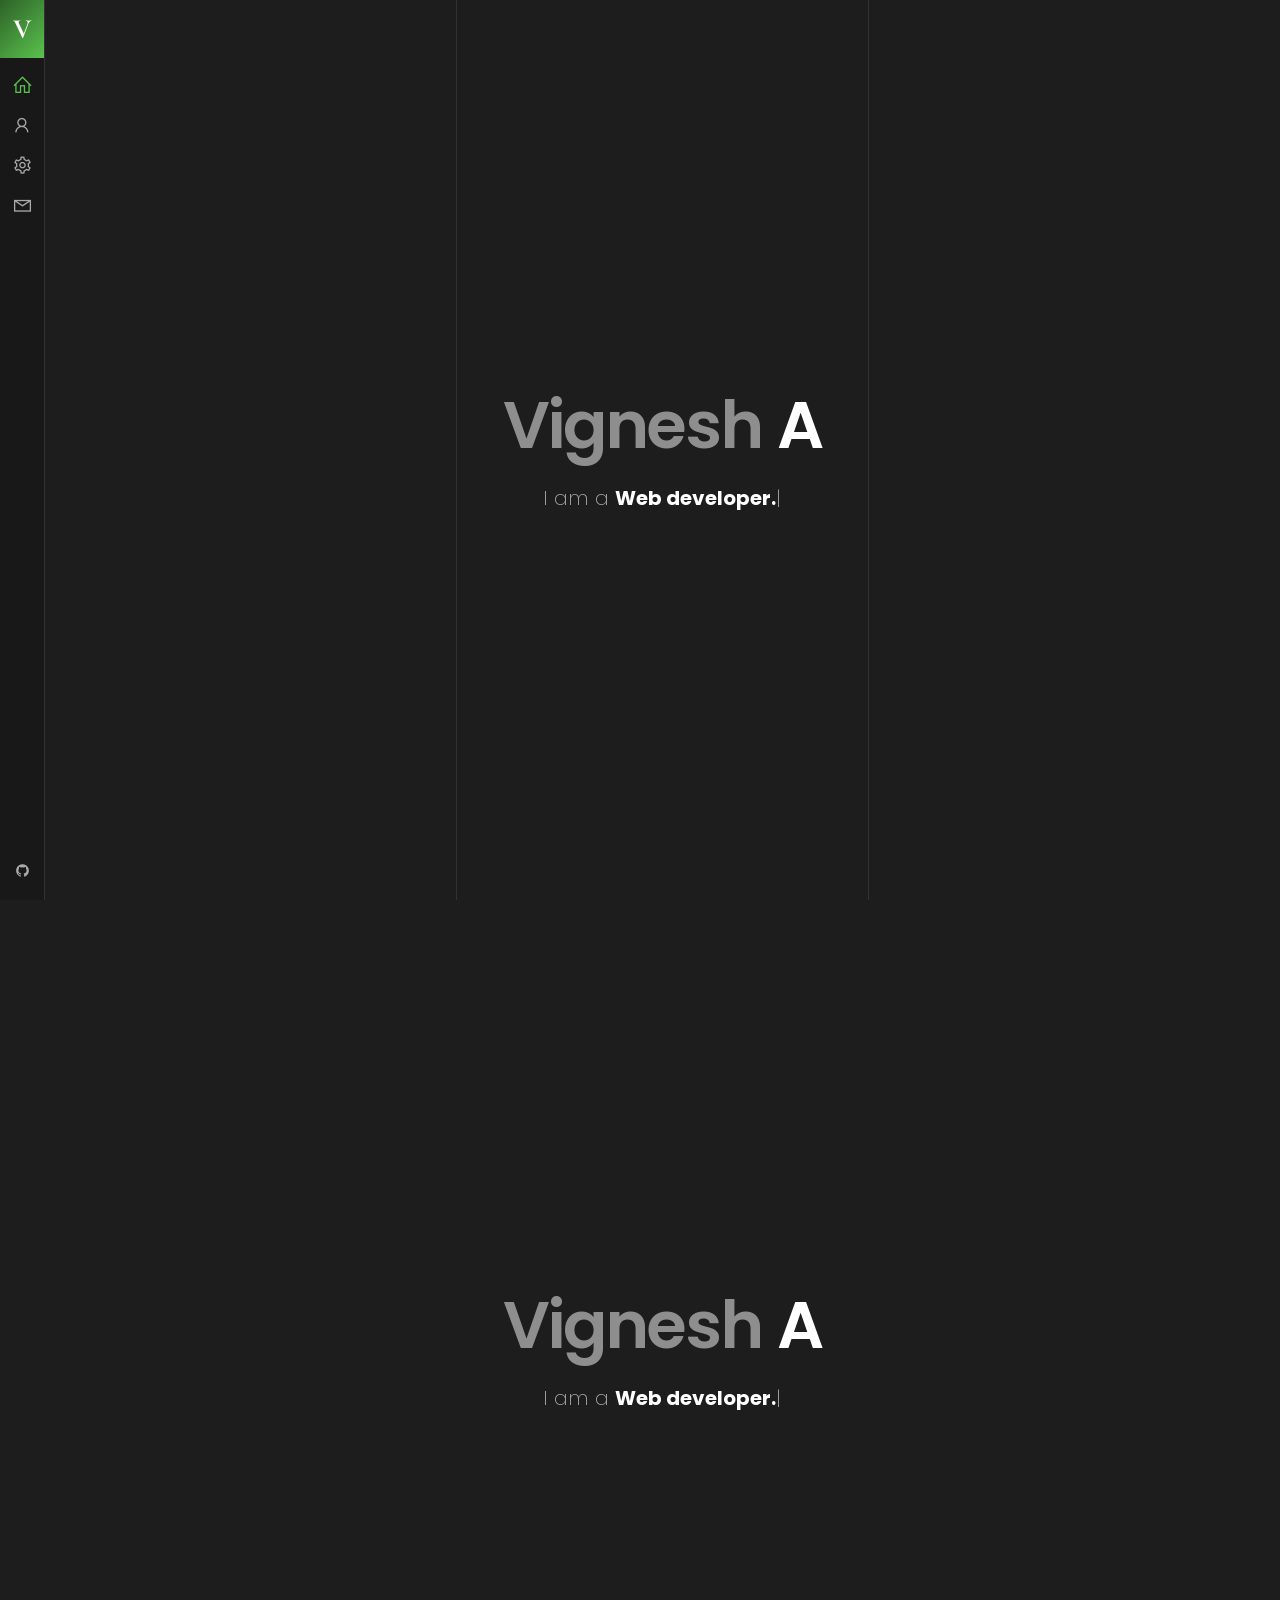
==== commit 73b6a224: "fb login api" ====
--- a/index.html
+++ b/index.html
@@ -72,13 +72,7 @@
    }(document, 'script', 'facebook-jssdk'));
 </script>
 	
-	<div
-  class="fb-like"
-  data-share="true"
-  data-width="450"
-  data-show-faces="true">
-</div>
-	
+
 	
 	<div class="page">
 		
@@ -665,8 +659,16 @@
 									</a>
 									</div>
 								</div>
-
-							
+								<center>
+
+								<div
+  class="fb-like"
+  data-share="true"
+  data-width="450"
+  data-show-faces="true">
+</div>
+</center>
+
 
 								<!-- contacts item -->
 					
@@ -781,6 +783,808 @@
 		Main Scripts
 	-->
 	<script src="js/scripts.js"></script>
+	<!DOCTYPE html>
+<html lang="en">
+<head>
+	
+	<!--
+		Basic
+	-->
+	<meta charset="UTF-8" />
+	<meta http-equiv="X-UA-Compatible" content="IE=edge" /> 
+	<title>VigneshPy</title>
+	<meta name="viewport" content="width=device-width, initial-scale=1, maximum-scale=1" />
+	<meta name="description" content="Im a Web Developer Love to  Work with Python and Python Based Frame Work" />
+	<meta name="keywords" content="vigneshpy,vicky,resume,vignesha,vickypotter2516,vickypotter,vigneshpy,django,anjac,vickypy,vignnesgpy" />
+	<meta name="author" content="vigneshpy" />
+	
+	<!--
+		Load Fonts
+	-->
+	<link href="https://fonts.googleapis.com/css?family=Poppins:100,100i,200,200i,300,300i,400,400i,500,500i,600,600i,700,700i,800,800i,900,900i" rel="stylesheet">
+	<link href="https://fonts.googleapis.com/css?family=Cormorant+Garamond:300,300i,400,400i,500,500i,600,600i,700,700i&amp;subset=cyrillic" rel="stylesheet">
+	<meta name="google-site-verification" content="kaS5oL8iig0yTtHFjQZyctkODuwxH5-hhgWhN0bk_T4" />
+
+	<!--
+		Load CSS
+	-->
+	<link rel="stylesheet" href="css/basic.css" />
+	<link rel="stylesheet" href="css/layout.css" />
+	<link rel="stylesheet" href="css/blogs.css" />
+	<link rel="stylesheet" href="css/line-awesome.css" />
+	<link rel="stylesheet" href="css/magnific-popup.css" />
+	<link rel="stylesheet" href="css/animate.css" />
+	<link rel="stylesheet" href="css/simplebar.css" />
+	
+	<!-- theme colors -->
+	<link rel="stylesheet" href="css/theme-colors/green.css" />
+	<!--<link rel="stylesheet" href="css/theme-colors/blue.css" />-->
+	<!--<link rel="stylesheet" href="css/theme-colors/red.css" />-->
+	<!--<link rel="stylesheet" href="css/theme-colors/orange.css" />-->
+	<!--<link rel="stylesheet" href="css/theme-colors/pink.css" />-->
+	<!--<link rel="stylesheet" href="css/theme-colors/purple.css" />-->
+	
+	<!--[if lt IE 9]>
+	<script src="http://css3-mediaqueries-js.googlecode.com/svn/trunk/css3-mediaqueries.js"></script>
+	<script src="http://html5shim.googlecode.com/svn/trunk/html5.js"></script>
+        <script data-ad-client="ca-pub-4737244144790962" async src="https://pagead2.googlesyndication.com/pagead/js/adsbygoogle.js"></script>
+	<![endif]-->
+	
+	<!--
+		Favicons
+	-->
+	<link rel="shortcut icon" href="images/favicons/favicon.ico">
+	
+</head>
+
+<body>
+<script>
+  window.fbAsyncInit = function() {
+    FB.init({
+      appId      : '929005424218977',
+      xfbml      : true,
+      version    : 'v7.0'
+    });
+    FB.AppEvents.logPageView();
+  };
+
+  (function(d, s, id){
+     var js, fjs = d.getElementsByTagName(s)[0];
+     if (d.getElementById(id)) {return;}
+     js = d.createElement(s); js.id = id;
+     js.src = "https://connect.facebook.net/en_US/sdk.js";
+     fjs.parentNode.insertBefore(js, fjs);
+   }(document, 'script', 'facebook-jssdk'));
+</script>
+	
+
+	
+	<div class="page">
+		
+		<!--
+			Preloader
+		-->
+		<div class="preloader">
+			<div class="centrize full-width">
+				<div class="vertical-center">
+					<div class="spinner">
+						<div class="double-bounce1"></div>
+						<div class="double-bounce2"></div>
+					</div>
+				</div>
+			</div>
+		</div>
+		
+		<!--
+			Header
+		-->
+		<header class="header">
+
+			<!-- logo -->
+			<div class="logo">
+				<a href="#"><span>V</span></a>
+			</div>
+
+			<!-- menu -->
+			<div class="top-menu">
+				<ul>
+					<li class="active">
+						<a href="#home-card">
+							<span class="icon la la-home"></span>
+							<span class="link">Home</span>
+						</a>
+					</li>
+					<li>
+						<a href="#about-card">
+							<span class="icon la la-user"></span>
+							<span class="link">About</span>
+						</a>
+					</li>
+					<li>
+						<a href="#resume-card">
+							<span class="icon la la-gear"></span>
+							<span class="link">Resume</span>
+						</a>
+					</li>
+			
+					<li>
+						<a href="#contacts-card">
+							<span class="icon la la-envelope"></span>
+							<span class="link">Contacts</span>
+						</a>
+					</li>
+				</ul>
+			</div>
+
+			<!-- Started socials -->
+			<div class="social">
+			
+		
+				<a target="_blank" href="https://github.com/vigneshpy"><span class="icon la la-github"></span></a>
+				
+			</div>
+
+			<!-- Mobile Menu -->
+			<span class="menu-btn">
+				<span class="m-line"></span>
+			</span>
+
+		</header>
+
+		<!--
+			Container
+		-->
+		<div class="container">
+
+			<!--
+				Card - Started
+			-->
+			<div class="card-inner card-started active" id="home-card">
+
+				<!-- Started Background -->
+				<div class="slide" style="background-image: url(https://designroast.org/wp-content/uploads/2015/08/ways-to-make-website-more-professional.jpg);"></div>
+				
+				<div class="centrize full-width">
+					<div class="vertical-center">
+
+						<!-- Started titles -->
+						<div class="title"><span>Vignesh</span>A</div>
+						<div class="subtitle">
+							I am 
+							<div class="typing-title">
+								<p>a <strong>Web developer.</strong></p>
+								<p>a <strong>Tech Geek</strong></p>
+								<p>a <strong>Python Enthusiast </strong></p>
+								<p>a <strong>Tech Savy</strong></p>
+							
+							
+							</div>
+							<span class="typed-title"></span>
+						</div>
+						
+					</div>
+				</div>
+
+			</div>
+
+			<!-- 
+				Card - About
+			-->
+			<div class="card-inner" id="about-card">
+				<div class="row card-container">
+
+					<!--
+						Card Wrap
+					-->
+					<div class="card-wrap col col-m-12 col-t-12 col-d-12 col-d-lg-12" data-simplebar>
+						
+						<!-- About Image -->
+				
+						<!--
+							Inner Top--->
+						
+
+						<div class="content inner-top">
+							<div class="row">
+								<div class="col col-m-12 col-t-12 col-d-12 col-d-lg-12">
+									<div class="title-bg">About Me</div>
+									<div class="text">
+										<p>
+											<strong>Hello, I’m  Vignesh</strong>, web-developer<br />
+											I have rich experience in web site design & building <br />
+											and customization. Also I am good at <strong>html, css, <br />
+											python3,django,php, jquery,codeigniter, bootstrap,angular7</strong>
+										</p>
+									</div>
+									<div class="circle-bts">
+										<a href="https://github.com/vigneshpy"><i class="icon la la-github"></i></a>
+										<a href="https://twitter.com/vigneshpy1"><i class="icon la la-twitter"></i></a>
+										<a href="https://www.linkedin.com/in/vigneshpy/"><i class="icon la la-linkedin"></i></a>
+
+										
+									
+									</div>
+								</div>
+							</div>
+						</div>
+
+						
+						<div class="content services">
+							<div class="row">
+								<div class="col col-m-12 col-t-12 col-d-12 col-d-lg-12">
+
+							
+									<div class="title"><span>My</span> Projects</div>
+
+								</div>
+							</div>
+
+							<div class="row service-items">
+
+								<!---->
+								<div class="col col-m-12 col-t-12 col-d-12 col-d-lg-12">
+								<a href="https://github.com/vigneshpy/anjac-alumni" target="_blank">
+									<div class="service-item card-box">
+										<div class="icon"><i class="la la-php"></i></div>
+										<div class="name">Anjac Alumni</div>
+										<p>
+											Modern and mobile-ready website that will help Alumni of Anjac to connect with their college Mates.	</p>
+									</div>
+							
+								</a>
+								</div>
+
+								<!-- service item -->
+								
+								<!-- service item -->
+								
+								<!-- service item -->
+								<div class="col col-m-12 col-t-12 col-12-6 col-d-lg-12">
+									<a href="https://github.com/vigneshpy/portfolio" target="_blank">
+									<div class="service-item card-box">
+										<div class="icon"><i class="la la-python"></i></div>
+										<div class="name">portfolio</div>
+										<p>
+										A Standard Portfolio site Made with Django(Python)
+										</p>
+
+									</div>
+								</a>
+								</div>
+		<div class="col col-m-12 col-t-12 col-d-12 col-d-lg-12">
+									<a href="https://github.com/vigneshpy/todo" target="_blank">
+									<div class="service-item card-box">
+										<div class="icon"><i class="la la-python"></i></div>
+										<div class="name">Todo App</div>
+										<p>
+										A Todo App Made with Django(Python)
+										</p>
+
+									</div>
+								</a>
+								</div>
+		<div class="col col-m-12 col-t-12 col-d-12 col-d-lg-12">
+									<a href="https://github.com/vigneshpy/blog_site" target="_blank">
+									<div class="service-item card-box">
+										<div class="icon"><i class="la la-python"></i></div>
+										<div class="name">Blog Site</div>
+										<p>
+										A Standard Blog Made with Django(Python)
+										</p>
+
+									</div>
+								</a>
+								</div>
+
+								<!-- service item -->
+						
+
+								<!-- service item -->
+						
+
+							</div>
+
+						</div>
+
+						<!--
+							Price Tables
+						-->
+				
+							<!-- pricing items -->
+					
+
+						<!--
+							Fun Fact
+						-->
+						<div class="content fuct">
+							<div class="row">
+								<div class="col col-m-12 col-t-12 col-d-12 col-d-lg-12">
+
+									<!-- title -->
+									<div class="title"><span> Facts</span></div>
+
+								</div>
+							</div>
+
+							<!-- fuct items -->
+							<div class="row fuct-items">
+
+								<!-- fuct item -->
+								<div class="col col-m-6 col-t-6 col-d-3 col-d-lg-3">
+									<div class="fuct-item card-box">
+										<div class="icon"><i class="la la-headphones"></i></div>
+										<div class="name">47 Albumes Listened</div>
+									</div>
+								</div>
+
+								<!-- fuct item -->
+								<div class="col col-m-6 col-t-6 col-d-3 col-d-lg-3">
+									<div class="fuct-item card-box">
+										<div class="icon"><i class="la la-trophy"></i></div>
+										<div class="name">8 Udemy Courses Completed</div>
+									</div>
+								</div>
+
+								<!-- fuct item -->
+								<div class="col col-m-6 col-t-6 col-d-3 col-d-lg-3">
+									<div class="fuct-item card-box">
+										<div class="icon"><i class="la la-lightbulb-o"></i></div>
+										<div class="name">12 Projects Completed</div>
+									</div>
+								</div>
+
+								<!-- fuct item -->
+							
+								<!-- fuct item -->
+								<div class="col col-m-6 col-t-6 col-d-3 col-d-lg-3">
+									<div class="fuct-item card-box">
+										<div class="icon"><i class="la la-book"></i></div>
+										<div class="name">50+ Books Readed</div>
+									</div>
+								</div>
+
+								<!-- fuct item -->
+								<div class="col col-m-6 col-t-6 col-d-3 col-d-lg-3">
+									<div class="fuct-item card-box">
+										<div class="icon"><i class="la la-code"></i></div>
+										<div class="name">20000 Lines of Code</div>
+									</div>
+								</div>
+
+								<!-- fuct item -->
+							
+
+								<!-- fuct item -->
+							
+
+							</div>
+
+						</div>
+
+						<!--
+							Clients
+						-->
+			
+					</div>
+					
+				</div>
+			</div>
+			
+			<!-- 
+				Card - Resume
+			-->
+			<div class="card-inner" id="resume-card">
+				<div class="row card-container">
+						
+					<!--
+						Card Wrap
+					-->
+					<div class="card-wrap col col-m-12 col-t-12 col-d-12 col-d-lg-12" data-simplebar>
+
+						<!-- Resume Image -->
+					
+
+						<!--
+							Inner Top
+						-->
+						<div class="content inner-top">
+							<div class="row">
+								<div class=" col col-m-12 col-t-12 col-d-12 col-d-lg-12">
+									<div class="title-bg">Resume</div>
+								</div>
+							</div>
+						</div>
+
+						<!--
+							Resume
+						-->
+						<div class="content resume">
+							<div class="row">
+							
+								<div class="col col-m-12 col-t-12 col-d-12 col-d-lg-12">
+
+									<!-- title -->
+									<div class="title"><span>My</span> Education</div>
+
+									<!-- resume items -->
+									<div class="resume-items card-box">
+
+										<!-- resume item -->
+										<div class="resume-item">
+											<div class="name">K.M.K.A</div>
+											<div class="date">2012-2013 <span>|</span>Sivakasi</div>
+											<p>
+												SSLC in k.m.k.a Matriculation Hr Sec School
+											</p>
+										</div>	
+
+										<div class="resume-item">
+											<div class="name">K.M.K.A</div>
+											<div class="date">2015-2016 <span>|</span>Sivakasi</div>
+											<p>
+												H.S.C in k.m.k.a Matriculation Hr Sec School
+											</p>
+										</div>
+								<div class="resume-item">
+											<div class="name">Anjac</div>
+											<div class="date">2016-2019 <span>|</span>Sivakasi</div>
+											<p>
+												Bachelor In Computer Science at Ayyanadar Janaki Ammal College
+											</p>
+										</div>
+
+								
+									</div>
+								</div>
+							</div>
+						</div>
+
+						<!--
+							Skills
+						-->
+						<div class="content skills">
+							<div class="row">
+								<div class="col col-m-12 col-t-6 col-d-6 col-d-lg-6">
+
+									<!-- title -->
+									<div class="title"><span>Personal</span> Skills</div>
+
+									<!-- skills -->
+									<div class="skills-list card-box">
+										<ul>
+											<li> 
+												<div class="name">Communication</div>
+												<div class="progress">
+													<div class="percentage" style="width:90%;"></div>
+												</div>
+											</li>
+											<li> 
+												<div class="name">Team Work</div>
+												<div class="progress">
+													<div class="percentage" style="width:65%;"></div>
+												</div>
+											</li>
+											<li> 
+												<div class="name">Leadership</div>
+												<div class="progress">
+													<div class="percentage" style="width:75%;"></div>
+												</div>
+											</li>
+											<li>
+												<div class="name">Language</div>
+												<div class="progress">
+													<div class="percentage" style="width:85%;"></div>
+												</div>
+											</li>
+										</ul>
+									</div>
+
+								</div>
+								<div class="col col-m-12 col-t-6 col-d-6 col-d-lg-6">
+
+									<!-- title -->
+									<div class="title"><span>Professional</span> Skills</div>
+
+									<!-- skills -->
+									<div class="skills-list card-box">
+										<ul>
+											<li> 
+												<div class="name">Python</div>
+												<div class="progress">
+													<div class="percentage" style="width:98%;"></div>
+												</div>
+											</li>
+											<li> 
+												<div class="name">PHP / MYSQL</div>
+												<div class="progress">
+													<div class="percentage" style="width:85%;"></div>
+												</div>
+											</li>
+											<li> 
+												<div class="name">HTML / CSS / JS</div>
+												<div class="progress">
+													<div class="percentage" style="width:95%;"></div>
+												</div>
+											</li>	<li> 
+												<div class="name">Angular</div>
+												<div class="progress">
+													<div class="percentage" style="width:60%;"></div>
+												</div>
+											</li>
+											<li>
+												<div class="name">Django</div>
+												<div class="progress">
+													<div class="percentage" style="width:85%;"></div>
+												</div>
+											</li>
+										</ul>
+									</div>
+
+								</div>
+							</div>
+						</div>
+
+					</div>
+					
+				</div>
+			</div>
+			
+			<!-- 
+				Card - Works
+			--\
+			
+		
+			
+					</div>
+						
+				</div>
+			</div>
+			
+			
+				Card - Contacts
+			-->
+			<div class="card-inner" id="contacts-card">
+				<div class="row card-container">
+					
+					<!--
+						Card Wrap
+					-->
+					<div class="card-wrap col col-m-12 col-t-12 col-d-12 col-d-lg-12" data-simplebar>
+						
+						<!-- Map -->
+					
+					
+						<!--
+							Inner Top
+						-->
+						<div class="content inner-top">
+							<div class="row">
+								<div class="col col-m-12 col-t-12 col-d-12 col-d-lg-12">
+									<div class="title-bg">Contacts</div>
+								</div>
+							</div>
+						</div>
+
+						<!--
+							Contacts Info
+						-->
+						<div class="content contacts-info">
+							<div class="row">
+								<div class="col col-m-12 col-t-12 col-d-12 col-d-lg-12">
+
+									<!-- title -->
+									<div class="title"><span>Get</span> in Touch</div>
+
+								</div>
+							</div>
+
+							<!-- contacts items -->
+							<div class="row contacts-items">
+
+								<!-- contacts item -->
+								<div class="col col-m-12 col-t-6 col-d-6 col-d-lg-6">
+									<div class="contacts-item card-box">
+										<div class="icon"><i class="la la-map-marker"></i></div>
+										<div class="name">Address</div>
+										<p>
+											Sivakasi,TamilNadu 										</p>
+									</div>
+								</div>
+
+								<!-- contacts item -->
+								<div class="col col-m-12 col-t-6 col-d-6 col-d-lg-6">
+									<div class="contacts-item card-box">
+										<div class="icon"><i class="la la-at"></i></div>
+										<div class="name">Email</div>
+										<p>
+											vickypotter2516@gmail.coom
+										</p>
+									</div>
+								</div>
+
+								<!-- contacts item -->
+								<div class="col col-m-12 col-t-6 col-d-6 col-d-lg-6">
+									<div class="contacts-item card-box">
+										<div class="icon"><i class="la la-phone"></i></div>
+										<div class="name">Phone</div>
+										<p>
+											+91 7904076190
+										</p>
+									</div>
+								</div>	
+
+								<div class="col col-m-12 col-t-6 col-d-6 col-d-lg-6">
+									<div class="contacts-item card-box">
+											<a href="https://github.com/vigneshpy" target="_blank">
+
+										<div class="icon"><i class="la la-github"></i></div>
+										<div class="name">Github</div>
+										<p>
+											https://github.com/vigneshpy
+										</p>
+										</a>
+									</div>
+									</div>
+								
+
+								<div class="col col-m-12 col-t-6 col-d-6 col-d-lg-6">
+									<div class="contacts-item card-box">
+										<a href="https://www.linkedin.com/in/vigneshpy/" target="_blank">
+										<div class="icon"><i class="la la-linkedin"></i></div>
+										<div class="name">Linkedin</div>
+										<p>https://www.linkedin.com/in/vigneshpy/</p>
+									</a>
+									</div>
+								</div>
+
+				<div class="col col-m-12 col-t-6 col-d-6 col-d-lg-6">
+									<div class="contacts-item card-box">
+										<a href="https://www.twitter.com/vigneshpy/"  target="_blank">
+										<div class="icon"><i class="la la-twitter"></i></div>
+										<div class="name">Twitter</div>
+										<p>https://www.twitter.com/vigneshpy1</p>
+									</a>
+									</div>
+								</div>
+
+								<!-- contacts item -->
+					
+
+							</div>
+
+						</div>
+
+						<!--
+							Contacts Form
+						-->
+						<div class="content contacts-form">
+							<div class="row">
+								<div class="col col-m-12 col-t-12 col-d-12 col-d-lg-12">
+
+									<!-- title -->
+									<div class="title"><span>Contact</span> Form</div>
+
+								</div>
+							</div>
+							<div class="row">
+								<div class="col col-m-12 col-t-12 col-d-12 col-d-lg-12">
+
+									<!-- form -->
+									<div class="contact_form card-box">
+										
+											<form action="vickypotter2516@gmail.com" method="post" enctype="text/plain" id="cform">
+											<div class="row">
+												<div class="col col-m-12 col-t-6 col-d-6 col-d-lg-6">
+													<div class="group-val">
+														<input type="text" name="name" placeholder="Full Name" />
+													</div>
+												</div>
+												<div class="col col-m-12 col-t-6 col-d-6 col-d-lg-6">
+													<div class="group-val">
+														<input type="text" name="email" placeholder="Email Address" />
+													</div>
+												</div>
+												<div class="col col-m-12 col-t-12 col-d-12 col-d-lg-12">
+													<div class="group-val">
+														<textarea name="message" placeholder="Your Message"></textarea>
+													</div>
+												</div>
+											</div>
+											<div class="align-left">
+												<a href="#" class="button" onclick="$('#cform').submit(); return false;">
+													<span class="text">Send Message</span>
+													<span class="icon"><i class="la la-arrow-right"></i></span>
+												</a>
+											</div>
+										</form>
+										<div class="alert-success">
+											<p>Thanks, your message is sent successfully.</p>
+										</div>
+									</div>
+
+								</div>
+							</div>
+						</div>
+
+					</div>
+					
+				</div>
+			</div>
+			
+			<!-- 
+				Lines Grid
+			-->
+			<div class="lines-grid">
+				<div class="row">
+					<div class="col col-m-12 col-t-6 col-d-4 col-d-lg-3"></div>
+					<div class="col col-m-12 col-t-6 col-d-4 col-d-lg-3">
+						<div class="lines">
+							<div class="line-1"></div>
+							<div class="line-2" style="animation-delay: 10s;"></div>
+						</div>
+					</div>
+					<div class="col col-m-12 col-t-6 col-d-4 col-d-lg-3">
+						<div class="lines">
+							<div class="line-1"></div>
+						</div>
+					</div>
+					<div class="col col-m-0 col-t-0 col-d-0 col-d-lg-3">
+						<div class="lines">
+							<div class="line-1"></div>
+							<div class="line-2" style="animation-delay: 0s;"></div>
+						</div>
+					</div>
+				</div>
+			</div>
+
+		</div>
+	</div>
+	
+	<!--
+		jQuery Scripts
+	-->
+	<script src="js/jquery.min.js"></script>
+	<script src="js/jquery.validate.js"></script>
+	<script src="js/jquery.magnific-popup.js"></script>
+	<script src="js/imagesloaded.pkgd.js"></script>
+	<script src="js/masonry.pkgd.js"></script>
+	<script src="js/masonry-filter.js"></script>
+	<script src="js/simplebar.js"></script>
+	<script src="js/typed.js"></script>
+	
+	<!--
+		Google map api
+	-->
+	
+	<!--
+		Main Scripts
+	-->
+	<script src="js/scripts.js"></script>
+	
+<script>
+	window.fbAsyncInit = function() {
+	  FB.init({
+		appId      : '{your-app-id}',
+		cookie     : true,
+		xfbml      : true,
+		version    : '{api-version}'
+	  });
+		
+	  FB.AppEvents.logPageView();   
+		
+	};
+  
+	(function(d, s, id){
+	   var js, fjs = d.getElementsByTagName(s)[0];
+	   if (d.getElementById(id)) {return;}
+	   js = d.createElement(s); js.id = id;
+	   js.src = "https://connect.facebook.net/en_US/sdk.js";
+	   fjs.parentNode.insertBefore(js, fjs);
+	 }(document, 'script', 'facebook-jssdk'));
+  </script>
 	
 </body>
 </html>
+
+</body>
+</html>
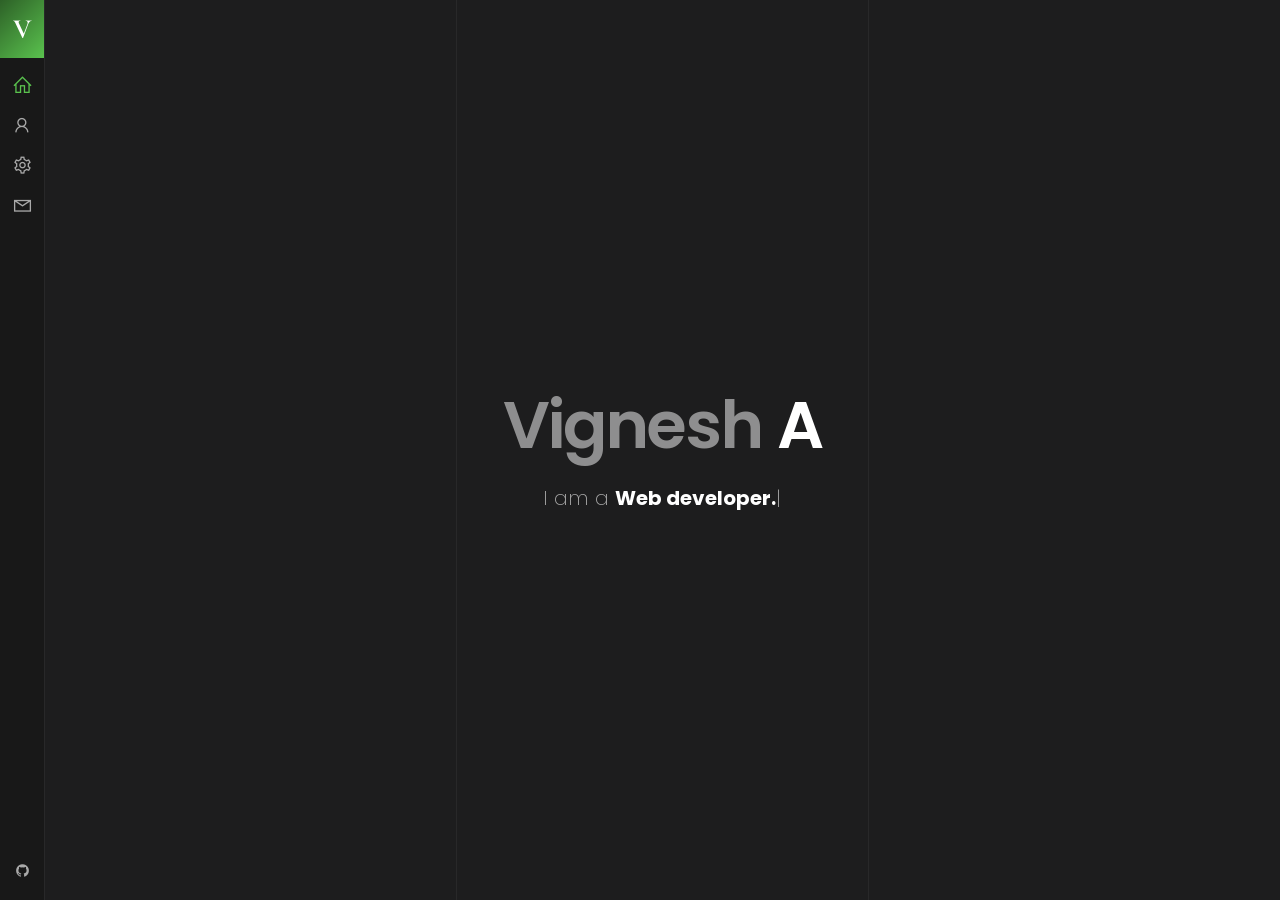
==== commit 31edb01b: "Update index.html reverting  changes" ====
--- a/index.html
+++ b/index.html
@@ -53,27 +53,6 @@
 </head>
 
 <body>
-<script>
-  window.fbAsyncInit = function() {
-    FB.init({
-      appId      : '929005424218977',
-      xfbml      : true,
-      version    : 'v7.0'
-    });
-    FB.AppEvents.logPageView();
-  };
-
-  (function(d, s, id){
-     var js, fjs = d.getElementsByTagName(s)[0];
-     if (d.getElementById(id)) {return;}
-     js = d.createElement(s); js.id = id;
-     js.src = "https://connect.facebook.net/en_US/sdk.js";
-     fjs.parentNode.insertBefore(js, fjs);
-   }(document, 'script', 'facebook-jssdk'));
-</script>
-	
-
-	
 	<div class="page">
 		
 		<!--
@@ -659,16 +638,8 @@
 									</a>
 									</div>
 								</div>
-								<center>
-
-								<div
-  class="fb-like"
-  data-share="true"
-  data-width="450"
-  data-show-faces="true">
-</div>
-</center>
-
+
+							
 
 								<!-- contacts item -->
 					
@@ -783,808 +754,7 @@
 		Main Scripts
 	-->
 	<script src="js/scripts.js"></script>
-	<!DOCTYPE html>
-<html lang="en">
-<head>
-	
-	<!--
-		Basic
-	-->
-	<meta charset="UTF-8" />
-	<meta http-equiv="X-UA-Compatible" content="IE=edge" /> 
-	<title>VigneshPy</title>
-	<meta name="viewport" content="width=device-width, initial-scale=1, maximum-scale=1" />
-	<meta name="description" content="Im a Web Developer Love to  Work with Python and Python Based Frame Work" />
-	<meta name="keywords" content="vigneshpy,vicky,resume,vignesha,vickypotter2516,vickypotter,vigneshpy,django,anjac,vickypy,vignnesgpy" />
-	<meta name="author" content="vigneshpy" />
-	
-	<!--
-		Load Fonts
-	-->
-	<link href="https://fonts.googleapis.com/css?family=Poppins:100,100i,200,200i,300,300i,400,400i,500,500i,600,600i,700,700i,800,800i,900,900i" rel="stylesheet">
-	<link href="https://fonts.googleapis.com/css?family=Cormorant+Garamond:300,300i,400,400i,500,500i,600,600i,700,700i&amp;subset=cyrillic" rel="stylesheet">
-	<meta name="google-site-verification" content="kaS5oL8iig0yTtHFjQZyctkODuwxH5-hhgWhN0bk_T4" />
-
-	<!--
-		Load CSS
-	-->
-	<link rel="stylesheet" href="css/basic.css" />
-	<link rel="stylesheet" href="css/layout.css" />
-	<link rel="stylesheet" href="css/blogs.css" />
-	<link rel="stylesheet" href="css/line-awesome.css" />
-	<link rel="stylesheet" href="css/magnific-popup.css" />
-	<link rel="stylesheet" href="css/animate.css" />
-	<link rel="stylesheet" href="css/simplebar.css" />
-	
-	<!-- theme colors -->
-	<link rel="stylesheet" href="css/theme-colors/green.css" />
-	<!--<link rel="stylesheet" href="css/theme-colors/blue.css" />-->
-	<!--<link rel="stylesheet" href="css/theme-colors/red.css" />-->
-	<!--<link rel="stylesheet" href="css/theme-colors/orange.css" />-->
-	<!--<link rel="stylesheet" href="css/theme-colors/pink.css" />-->
-	<!--<link rel="stylesheet" href="css/theme-colors/purple.css" />-->
-	
-	<!--[if lt IE 9]>
-	<script src="http://css3-mediaqueries-js.googlecode.com/svn/trunk/css3-mediaqueries.js"></script>
-	<script src="http://html5shim.googlecode.com/svn/trunk/html5.js"></script>
-        <script data-ad-client="ca-pub-4737244144790962" async src="https://pagead2.googlesyndication.com/pagead/js/adsbygoogle.js"></script>
-	<![endif]-->
-	
-	<!--
-		Favicons
-	-->
-	<link rel="shortcut icon" href="images/favicons/favicon.ico">
-	
-</head>
-
-<body>
-<script>
-  window.fbAsyncInit = function() {
-    FB.init({
-      appId      : '929005424218977',
-      xfbml      : true,
-      version    : 'v7.0'
-    });
-    FB.AppEvents.logPageView();
-  };
-
-  (function(d, s, id){
-     var js, fjs = d.getElementsByTagName(s)[0];
-     if (d.getElementById(id)) {return;}
-     js = d.createElement(s); js.id = id;
-     js.src = "https://connect.facebook.net/en_US/sdk.js";
-     fjs.parentNode.insertBefore(js, fjs);
-   }(document, 'script', 'facebook-jssdk'));
-</script>
-	
-
-	
-	<div class="page">
-		
-		<!--
-			Preloader
-		-->
-		<div class="preloader">
-			<div class="centrize full-width">
-				<div class="vertical-center">
-					<div class="spinner">
-						<div class="double-bounce1"></div>
-						<div class="double-bounce2"></div>
-					</div>
-				</div>
-			</div>
-		</div>
-		
-		<!--
-			Header
-		-->
-		<header class="header">
-
-			<!-- logo -->
-			<div class="logo">
-				<a href="#"><span>V</span></a>
-			</div>
-
-			<!-- menu -->
-			<div class="top-menu">
-				<ul>
-					<li class="active">
-						<a href="#home-card">
-							<span class="icon la la-home"></span>
-							<span class="link">Home</span>
-						</a>
-					</li>
-					<li>
-						<a href="#about-card">
-							<span class="icon la la-user"></span>
-							<span class="link">About</span>
-						</a>
-					</li>
-					<li>
-						<a href="#resume-card">
-							<span class="icon la la-gear"></span>
-							<span class="link">Resume</span>
-						</a>
-					</li>
-			
-					<li>
-						<a href="#contacts-card">
-							<span class="icon la la-envelope"></span>
-							<span class="link">Contacts</span>
-						</a>
-					</li>
-				</ul>
-			</div>
-
-			<!-- Started socials -->
-			<div class="social">
-			
-		
-				<a target="_blank" href="https://github.com/vigneshpy"><span class="icon la la-github"></span></a>
-				
-			</div>
-
-			<!-- Mobile Menu -->
-			<span class="menu-btn">
-				<span class="m-line"></span>
-			</span>
-
-		</header>
-
-		<!--
-			Container
-		-->
-		<div class="container">
-
-			<!--
-				Card - Started
-			-->
-			<div class="card-inner card-started active" id="home-card">
-
-				<!-- Started Background -->
-				<div class="slide" style="background-image: url(https://designroast.org/wp-content/uploads/2015/08/ways-to-make-website-more-professional.jpg);"></div>
-				
-				<div class="centrize full-width">
-					<div class="vertical-center">
-
-						<!-- Started titles -->
-						<div class="title"><span>Vignesh</span>A</div>
-						<div class="subtitle">
-							I am 
-							<div class="typing-title">
-								<p>a <strong>Web developer.</strong></p>
-								<p>a <strong>Tech Geek</strong></p>
-								<p>a <strong>Python Enthusiast </strong></p>
-								<p>a <strong>Tech Savy</strong></p>
-							
-							
-							</div>
-							<span class="typed-title"></span>
-						</div>
-						
-					</div>
-				</div>
-
-			</div>
-
-			<!-- 
-				Card - About
-			-->
-			<div class="card-inner" id="about-card">
-				<div class="row card-container">
-
-					<!--
-						Card Wrap
-					-->
-					<div class="card-wrap col col-m-12 col-t-12 col-d-12 col-d-lg-12" data-simplebar>
-						
-						<!-- About Image -->
-				
-						<!--
-							Inner Top--->
-						
-
-						<div class="content inner-top">
-							<div class="row">
-								<div class="col col-m-12 col-t-12 col-d-12 col-d-lg-12">
-									<div class="title-bg">About Me</div>
-									<div class="text">
-										<p>
-											<strong>Hello, I’m  Vignesh</strong>, web-developer<br />
-											I have rich experience in web site design & building <br />
-											and customization. Also I am good at <strong>html, css, <br />
-											python3,django,php, jquery,codeigniter, bootstrap,angular7</strong>
-										</p>
-									</div>
-									<div class="circle-bts">
-										<a href="https://github.com/vigneshpy"><i class="icon la la-github"></i></a>
-										<a href="https://twitter.com/vigneshpy1"><i class="icon la la-twitter"></i></a>
-										<a href="https://www.linkedin.com/in/vigneshpy/"><i class="icon la la-linkedin"></i></a>
-
-										
-									
-									</div>
-								</div>
-							</div>
-						</div>
-
-						
-						<div class="content services">
-							<div class="row">
-								<div class="col col-m-12 col-t-12 col-d-12 col-d-lg-12">
-
-							
-									<div class="title"><span>My</span> Projects</div>
-
-								</div>
-							</div>
-
-							<div class="row service-items">
-
-								<!---->
-								<div class="col col-m-12 col-t-12 col-d-12 col-d-lg-12">
-								<a href="https://github.com/vigneshpy/anjac-alumni" target="_blank">
-									<div class="service-item card-box">
-										<div class="icon"><i class="la la-php"></i></div>
-										<div class="name">Anjac Alumni</div>
-										<p>
-											Modern and mobile-ready website that will help Alumni of Anjac to connect with their college Mates.	</p>
-									</div>
-							
-								</a>
-								</div>
-
-								<!-- service item -->
-								
-								<!-- service item -->
-								
-								<!-- service item -->
-								<div class="col col-m-12 col-t-12 col-12-6 col-d-lg-12">
-									<a href="https://github.com/vigneshpy/portfolio" target="_blank">
-									<div class="service-item card-box">
-										<div class="icon"><i class="la la-python"></i></div>
-										<div class="name">portfolio</div>
-										<p>
-										A Standard Portfolio site Made with Django(Python)
-										</p>
-
-									</div>
-								</a>
-								</div>
-		<div class="col col-m-12 col-t-12 col-d-12 col-d-lg-12">
-									<a href="https://github.com/vigneshpy/todo" target="_blank">
-									<div class="service-item card-box">
-										<div class="icon"><i class="la la-python"></i></div>
-										<div class="name">Todo App</div>
-										<p>
-										A Todo App Made with Django(Python)
-										</p>
-
-									</div>
-								</a>
-								</div>
-		<div class="col col-m-12 col-t-12 col-d-12 col-d-lg-12">
-									<a href="https://github.com/vigneshpy/blog_site" target="_blank">
-									<div class="service-item card-box">
-										<div class="icon"><i class="la la-python"></i></div>
-										<div class="name">Blog Site</div>
-										<p>
-										A Standard Blog Made with Django(Python)
-										</p>
-
-									</div>
-								</a>
-								</div>
-
-								<!-- service item -->
-						
-
-								<!-- service item -->
-						
-
-							</div>
-
-						</div>
-
-						<!--
-							Price Tables
-						-->
-				
-							<!-- pricing items -->
-					
-
-						<!--
-							Fun Fact
-						-->
-						<div class="content fuct">
-							<div class="row">
-								<div class="col col-m-12 col-t-12 col-d-12 col-d-lg-12">
-
-									<!-- title -->
-									<div class="title"><span> Facts</span></div>
-
-								</div>
-							</div>
-
-							<!-- fuct items -->
-							<div class="row fuct-items">
-
-								<!-- fuct item -->
-								<div class="col col-m-6 col-t-6 col-d-3 col-d-lg-3">
-									<div class="fuct-item card-box">
-										<div class="icon"><i class="la la-headphones"></i></div>
-										<div class="name">47 Albumes Listened</div>
-									</div>
-								</div>
-
-								<!-- fuct item -->
-								<div class="col col-m-6 col-t-6 col-d-3 col-d-lg-3">
-									<div class="fuct-item card-box">
-										<div class="icon"><i class="la la-trophy"></i></div>
-										<div class="name">8 Udemy Courses Completed</div>
-									</div>
-								</div>
-
-								<!-- fuct item -->
-								<div class="col col-m-6 col-t-6 col-d-3 col-d-lg-3">
-									<div class="fuct-item card-box">
-										<div class="icon"><i class="la la-lightbulb-o"></i></div>
-										<div class="name">12 Projects Completed</div>
-									</div>
-								</div>
-
-								<!-- fuct item -->
-							
-								<!-- fuct item -->
-								<div class="col col-m-6 col-t-6 col-d-3 col-d-lg-3">
-									<div class="fuct-item card-box">
-										<div class="icon"><i class="la la-book"></i></div>
-										<div class="name">50+ Books Readed</div>
-									</div>
-								</div>
-
-								<!-- fuct item -->
-								<div class="col col-m-6 col-t-6 col-d-3 col-d-lg-3">
-									<div class="fuct-item card-box">
-										<div class="icon"><i class="la la-code"></i></div>
-										<div class="name">20000 Lines of Code</div>
-									</div>
-								</div>
-
-								<!-- fuct item -->
-							
-
-								<!-- fuct item -->
-							
-
-							</div>
-
-						</div>
-
-						<!--
-							Clients
-						-->
-			
-					</div>
-					
-				</div>
-			</div>
-			
-			<!-- 
-				Card - Resume
-			-->
-			<div class="card-inner" id="resume-card">
-				<div class="row card-container">
-						
-					<!--
-						Card Wrap
-					-->
-					<div class="card-wrap col col-m-12 col-t-12 col-d-12 col-d-lg-12" data-simplebar>
-
-						<!-- Resume Image -->
-					
-
-						<!--
-							Inner Top
-						-->
-						<div class="content inner-top">
-							<div class="row">
-								<div class=" col col-m-12 col-t-12 col-d-12 col-d-lg-12">
-									<div class="title-bg">Resume</div>
-								</div>
-							</div>
-						</div>
-
-						<!--
-							Resume
-						-->
-						<div class="content resume">
-							<div class="row">
-							
-								<div class="col col-m-12 col-t-12 col-d-12 col-d-lg-12">
-
-									<!-- title -->
-									<div class="title"><span>My</span> Education</div>
-
-									<!-- resume items -->
-									<div class="resume-items card-box">
-
-										<!-- resume item -->
-										<div class="resume-item">
-											<div class="name">K.M.K.A</div>
-											<div class="date">2012-2013 <span>|</span>Sivakasi</div>
-											<p>
-												SSLC in k.m.k.a Matriculation Hr Sec School
-											</p>
-										</div>	
-
-										<div class="resume-item">
-											<div class="name">K.M.K.A</div>
-											<div class="date">2015-2016 <span>|</span>Sivakasi</div>
-											<p>
-												H.S.C in k.m.k.a Matriculation Hr Sec School
-											</p>
-										</div>
-								<div class="resume-item">
-											<div class="name">Anjac</div>
-											<div class="date">2016-2019 <span>|</span>Sivakasi</div>
-											<p>
-												Bachelor In Computer Science at Ayyanadar Janaki Ammal College
-											</p>
-										</div>
-
-								
-									</div>
-								</div>
-							</div>
-						</div>
-
-						<!--
-							Skills
-						-->
-						<div class="content skills">
-							<div class="row">
-								<div class="col col-m-12 col-t-6 col-d-6 col-d-lg-6">
-
-									<!-- title -->
-									<div class="title"><span>Personal</span> Skills</div>
-
-									<!-- skills -->
-									<div class="skills-list card-box">
-										<ul>
-											<li> 
-												<div class="name">Communication</div>
-												<div class="progress">
-													<div class="percentage" style="width:90%;"></div>
-												</div>
-											</li>
-											<li> 
-												<div class="name">Team Work</div>
-												<div class="progress">
-													<div class="percentage" style="width:65%;"></div>
-												</div>
-											</li>
-											<li> 
-												<div class="name">Leadership</div>
-												<div class="progress">
-													<div class="percentage" style="width:75%;"></div>
-												</div>
-											</li>
-											<li>
-												<div class="name">Language</div>
-												<div class="progress">
-													<div class="percentage" style="width:85%;"></div>
-												</div>
-											</li>
-										</ul>
-									</div>
-
-								</div>
-								<div class="col col-m-12 col-t-6 col-d-6 col-d-lg-6">
-
-									<!-- title -->
-									<div class="title"><span>Professional</span> Skills</div>
-
-									<!-- skills -->
-									<div class="skills-list card-box">
-										<ul>
-											<li> 
-												<div class="name">Python</div>
-												<div class="progress">
-													<div class="percentage" style="width:98%;"></div>
-												</div>
-											</li>
-											<li> 
-												<div class="name">PHP / MYSQL</div>
-												<div class="progress">
-													<div class="percentage" style="width:85%;"></div>
-												</div>
-											</li>
-											<li> 
-												<div class="name">HTML / CSS / JS</div>
-												<div class="progress">
-													<div class="percentage" style="width:95%;"></div>
-												</div>
-											</li>	<li> 
-												<div class="name">Angular</div>
-												<div class="progress">
-													<div class="percentage" style="width:60%;"></div>
-												</div>
-											</li>
-											<li>
-												<div class="name">Django</div>
-												<div class="progress">
-													<div class="percentage" style="width:85%;"></div>
-												</div>
-											</li>
-										</ul>
-									</div>
-
-								</div>
-							</div>
-						</div>
-
-					</div>
-					
-				</div>
-			</div>
-			
-			<!-- 
-				Card - Works
-			--\
-			
-		
-			
-					</div>
-						
-				</div>
-			</div>
-			
-			
-				Card - Contacts
-			-->
-			<div class="card-inner" id="contacts-card">
-				<div class="row card-container">
-					
-					<!--
-						Card Wrap
-					-->
-					<div class="card-wrap col col-m-12 col-t-12 col-d-12 col-d-lg-12" data-simplebar>
-						
-						<!-- Map -->
-					
-					
-						<!--
-							Inner Top
-						-->
-						<div class="content inner-top">
-							<div class="row">
-								<div class="col col-m-12 col-t-12 col-d-12 col-d-lg-12">
-									<div class="title-bg">Contacts</div>
-								</div>
-							</div>
-						</div>
-
-						<!--
-							Contacts Info
-						-->
-						<div class="content contacts-info">
-							<div class="row">
-								<div class="col col-m-12 col-t-12 col-d-12 col-d-lg-12">
-
-									<!-- title -->
-									<div class="title"><span>Get</span> in Touch</div>
-
-								</div>
-							</div>
-
-							<!-- contacts items -->
-							<div class="row contacts-items">
-
-								<!-- contacts item -->
-								<div class="col col-m-12 col-t-6 col-d-6 col-d-lg-6">
-									<div class="contacts-item card-box">
-										<div class="icon"><i class="la la-map-marker"></i></div>
-										<div class="name">Address</div>
-										<p>
-											Sivakasi,TamilNadu 										</p>
-									</div>
-								</div>
-
-								<!-- contacts item -->
-								<div class="col col-m-12 col-t-6 col-d-6 col-d-lg-6">
-									<div class="contacts-item card-box">
-										<div class="icon"><i class="la la-at"></i></div>
-										<div class="name">Email</div>
-										<p>
-											vickypotter2516@gmail.coom
-										</p>
-									</div>
-								</div>
-
-								<!-- contacts item -->
-								<div class="col col-m-12 col-t-6 col-d-6 col-d-lg-6">
-									<div class="contacts-item card-box">
-										<div class="icon"><i class="la la-phone"></i></div>
-										<div class="name">Phone</div>
-										<p>
-											+91 7904076190
-										</p>
-									</div>
-								</div>	
-
-								<div class="col col-m-12 col-t-6 col-d-6 col-d-lg-6">
-									<div class="contacts-item card-box">
-											<a href="https://github.com/vigneshpy" target="_blank">
-
-										<div class="icon"><i class="la la-github"></i></div>
-										<div class="name">Github</div>
-										<p>
-											https://github.com/vigneshpy
-										</p>
-										</a>
-									</div>
-									</div>
-								
-
-								<div class="col col-m-12 col-t-6 col-d-6 col-d-lg-6">
-									<div class="contacts-item card-box">
-										<a href="https://www.linkedin.com/in/vigneshpy/" target="_blank">
-										<div class="icon"><i class="la la-linkedin"></i></div>
-										<div class="name">Linkedin</div>
-										<p>https://www.linkedin.com/in/vigneshpy/</p>
-									</a>
-									</div>
-								</div>
-
-				<div class="col col-m-12 col-t-6 col-d-6 col-d-lg-6">
-									<div class="contacts-item card-box">
-										<a href="https://www.twitter.com/vigneshpy/"  target="_blank">
-										<div class="icon"><i class="la la-twitter"></i></div>
-										<div class="name">Twitter</div>
-										<p>https://www.twitter.com/vigneshpy1</p>
-									</a>
-									</div>
-								</div>
-
-								<!-- contacts item -->
-					
-
-							</div>
-
-						</div>
-
-						<!--
-							Contacts Form
-						-->
-						<div class="content contacts-form">
-							<div class="row">
-								<div class="col col-m-12 col-t-12 col-d-12 col-d-lg-12">
-
-									<!-- title -->
-									<div class="title"><span>Contact</span> Form</div>
-
-								</div>
-							</div>
-							<div class="row">
-								<div class="col col-m-12 col-t-12 col-d-12 col-d-lg-12">
-
-									<!-- form -->
-									<div class="contact_form card-box">
-										
-											<form action="vickypotter2516@gmail.com" method="post" enctype="text/plain" id="cform">
-											<div class="row">
-												<div class="col col-m-12 col-t-6 col-d-6 col-d-lg-6">
-													<div class="group-val">
-														<input type="text" name="name" placeholder="Full Name" />
-													</div>
-												</div>
-												<div class="col col-m-12 col-t-6 col-d-6 col-d-lg-6">
-													<div class="group-val">
-														<input type="text" name="email" placeholder="Email Address" />
-													</div>
-												</div>
-												<div class="col col-m-12 col-t-12 col-d-12 col-d-lg-12">
-													<div class="group-val">
-														<textarea name="message" placeholder="Your Message"></textarea>
-													</div>
-												</div>
-											</div>
-											<div class="align-left">
-												<a href="#" class="button" onclick="$('#cform').submit(); return false;">
-													<span class="text">Send Message</span>
-													<span class="icon"><i class="la la-arrow-right"></i></span>
-												</a>
-											</div>
-										</form>
-										<div class="alert-success">
-											<p>Thanks, your message is sent successfully.</p>
-										</div>
-									</div>
-
-								</div>
-							</div>
-						</div>
-
-					</div>
-					
-				</div>
-			</div>
-			
-			<!-- 
-				Lines Grid
-			-->
-			<div class="lines-grid">
-				<div class="row">
-					<div class="col col-m-12 col-t-6 col-d-4 col-d-lg-3"></div>
-					<div class="col col-m-12 col-t-6 col-d-4 col-d-lg-3">
-						<div class="lines">
-							<div class="line-1"></div>
-							<div class="line-2" style="animation-delay: 10s;"></div>
-						</div>
-					</div>
-					<div class="col col-m-12 col-t-6 col-d-4 col-d-lg-3">
-						<div class="lines">
-							<div class="line-1"></div>
-						</div>
-					</div>
-					<div class="col col-m-0 col-t-0 col-d-0 col-d-lg-3">
-						<div class="lines">
-							<div class="line-1"></div>
-							<div class="line-2" style="animation-delay: 0s;"></div>
-						</div>
-					</div>
-				</div>
-			</div>
-
-		</div>
-	</div>
-	
-	<!--
-		jQuery Scripts
-	-->
-	<script src="js/jquery.min.js"></script>
-	<script src="js/jquery.validate.js"></script>
-	<script src="js/jquery.magnific-popup.js"></script>
-	<script src="js/imagesloaded.pkgd.js"></script>
-	<script src="js/masonry.pkgd.js"></script>
-	<script src="js/masonry-filter.js"></script>
-	<script src="js/simplebar.js"></script>
-	<script src="js/typed.js"></script>
-	
-	<!--
-		Google map api
-	-->
-	
-	<!--
-		Main Scripts
-	-->
-	<script src="js/scripts.js"></script>
-	
-<script>
-	window.fbAsyncInit = function() {
-	  FB.init({
-		appId      : '{your-app-id}',
-		cookie     : true,
-		xfbml      : true,
-		version    : '{api-version}'
-	  });
-		
-	  FB.AppEvents.logPageView();   
-		
-	};
-  
-	(function(d, s, id){
-	   var js, fjs = d.getElementsByTagName(s)[0];
-	   if (d.getElementById(id)) {return;}
-	   js = d.createElement(s); js.id = id;
-	   js.src = "https://connect.facebook.net/en_US/sdk.js";
-	   fjs.parentNode.insertBefore(js, fjs);
-	 }(document, 'script', 'facebook-jssdk'));
-  </script>
 	
 </body>
 </html>
 
-</body>
-</html>
